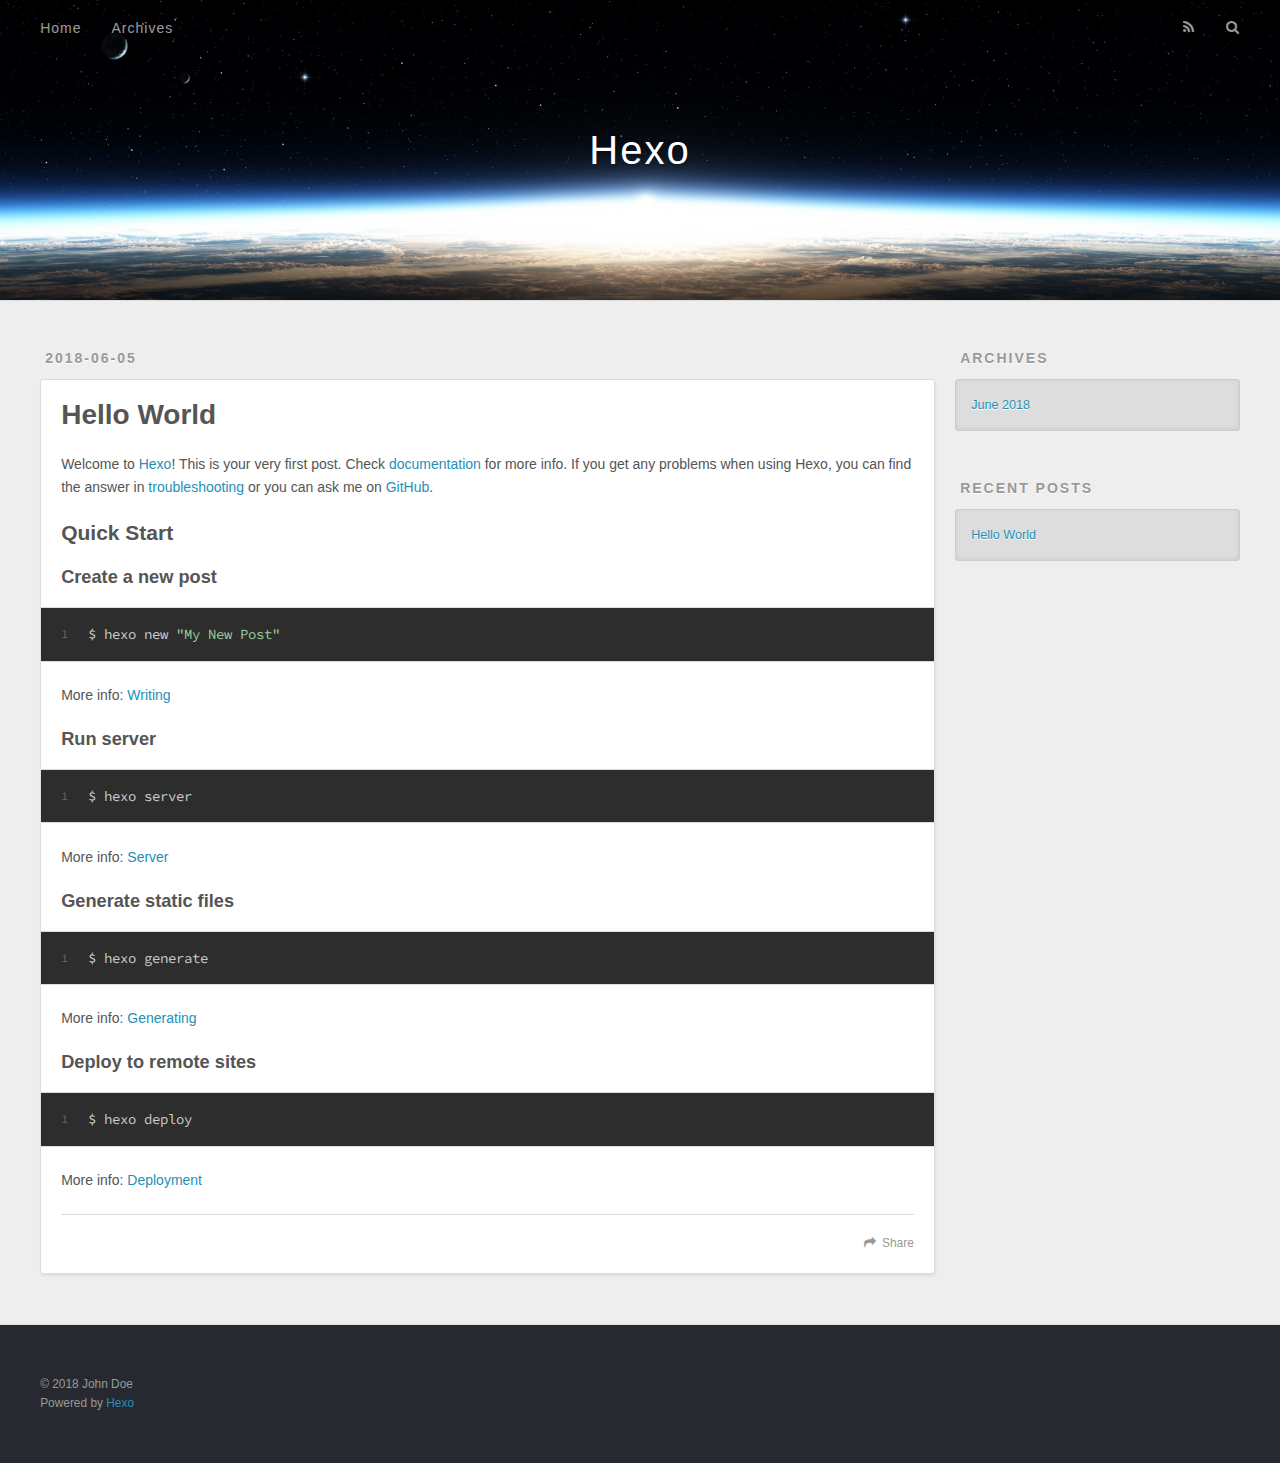
==== index.html @ 614e5815 "Site updated: 2018-06-05 11:36:04" ====
<!DOCTYPE html>
<html>
<head>
  <meta charset="utf-8">
  

  
  <title>Hexo</title>
  <meta name="viewport" content="width=device-width, initial-scale=1, maximum-scale=1">
  <meta property="og:type" content="website">
<meta property="og:title" content="Hexo">
<meta property="og:url" content="http://yoursite.com/index.html">
<meta property="og:site_name" content="Hexo">
<meta property="og:locale" content="default">
<meta name="twitter:card" content="summary">
<meta name="twitter:title" content="Hexo">
  
    <link rel="alternate" href="/atom.xml" title="Hexo" type="application/atom+xml">
  
  
    <link rel="icon" href="/favicon.png">
  
  
    <link href="//fonts.googleapis.com/css?family=Source+Code+Pro" rel="stylesheet" type="text/css">
  
  <link rel="stylesheet" href="/css/style.css">
</head>

<body>
  <div id="container">
    <div id="wrap">
      <header id="header">
  <div id="banner"></div>
  <div id="header-outer" class="outer">
    <div id="header-title" class="inner">
      <h1 id="logo-wrap">
        <a href="/" id="logo">Hexo</a>
      </h1>
      
    </div>
    <div id="header-inner" class="inner">
      <nav id="main-nav">
        <a id="main-nav-toggle" class="nav-icon"></a>
        
          <a class="main-nav-link" href="/">Home</a>
        
          <a class="main-nav-link" href="/archives">Archives</a>
        
      </nav>
      <nav id="sub-nav">
        
          <a id="nav-rss-link" class="nav-icon" href="/atom.xml" title="RSS Feed"></a>
        
        <a id="nav-search-btn" class="nav-icon" title="Search"></a>
      </nav>
      <div id="search-form-wrap">
        <form action="//google.com/search" method="get" accept-charset="UTF-8" class="search-form"><input type="search" name="q" class="search-form-input" placeholder="Search"><button type="submit" class="search-form-submit">&#xF002;</button><input type="hidden" name="sitesearch" value="http://yoursite.com"></form>
      </div>
    </div>
  </div>
</header>
      <div class="outer">
        <section id="main">
  
    <article id="post-hello-world" class="article article-type-post" itemscope itemprop="blogPost">
  <div class="article-meta">
    <a href="/2018/06/05/hello-world/" class="article-date">
  <time datetime="2018-06-05T03:31:00.359Z" itemprop="datePublished">2018-06-05</time>
</a>
    
  </div>
  <div class="article-inner">
    
    
      <header class="article-header">
        
  
    <h1 itemprop="name">
      <a class="article-title" href="/2018/06/05/hello-world/">Hello World</a>
    </h1>
  

      </header>
    
    <div class="article-entry" itemprop="articleBody">
      
        <p>Welcome to <a href="https://hexo.io/" target="_blank" rel="noopener">Hexo</a>! This is your very first post. Check <a href="https://hexo.io/docs/" target="_blank" rel="noopener">documentation</a> for more info. If you get any problems when using Hexo, you can find the answer in <a href="https://hexo.io/docs/troubleshooting.html" target="_blank" rel="noopener">troubleshooting</a> or you can ask me on <a href="https://github.com/hexojs/hexo/issues" target="_blank" rel="noopener">GitHub</a>.</p>
<h2 id="Quick-Start"><a href="#Quick-Start" class="headerlink" title="Quick Start"></a>Quick Start</h2><h3 id="Create-a-new-post"><a href="#Create-a-new-post" class="headerlink" title="Create a new post"></a>Create a new post</h3><figure class="highlight bash"><table><tr><td class="gutter"><pre><span class="line">1</span><br></pre></td><td class="code"><pre><span class="line">$ hexo new <span class="string">"My New Post"</span></span><br></pre></td></tr></table></figure>
<p>More info: <a href="https://hexo.io/docs/writing.html" target="_blank" rel="noopener">Writing</a></p>
<h3 id="Run-server"><a href="#Run-server" class="headerlink" title="Run server"></a>Run server</h3><figure class="highlight bash"><table><tr><td class="gutter"><pre><span class="line">1</span><br></pre></td><td class="code"><pre><span class="line">$ hexo server</span><br></pre></td></tr></table></figure>
<p>More info: <a href="https://hexo.io/docs/server.html" target="_blank" rel="noopener">Server</a></p>
<h3 id="Generate-static-files"><a href="#Generate-static-files" class="headerlink" title="Generate static files"></a>Generate static files</h3><figure class="highlight bash"><table><tr><td class="gutter"><pre><span class="line">1</span><br></pre></td><td class="code"><pre><span class="line">$ hexo generate</span><br></pre></td></tr></table></figure>
<p>More info: <a href="https://hexo.io/docs/generating.html" target="_blank" rel="noopener">Generating</a></p>
<h3 id="Deploy-to-remote-sites"><a href="#Deploy-to-remote-sites" class="headerlink" title="Deploy to remote sites"></a>Deploy to remote sites</h3><figure class="highlight bash"><table><tr><td class="gutter"><pre><span class="line">1</span><br></pre></td><td class="code"><pre><span class="line">$ hexo deploy</span><br></pre></td></tr></table></figure>
<p>More info: <a href="https://hexo.io/docs/deployment.html" target="_blank" rel="noopener">Deployment</a></p>

      
    </div>
    <footer class="article-footer">
      <a data-url="http://yoursite.com/2018/06/05/hello-world/" data-id="cji14pwql0000cxpw0mtymfr1" class="article-share-link">Share</a>
      
      
    </footer>
  </div>
  
</article>


  


</section>
        
          <aside id="sidebar">
  
    

  
    

  
    
  
    
  <div class="widget-wrap">
    <h3 class="widget-title">Archives</h3>
    <div class="widget">
      <ul class="archive-list"><li class="archive-list-item"><a class="archive-list-link" href="/archives/2018/06/">June 2018</a></li></ul>
    </div>
  </div>


  
    
  <div class="widget-wrap">
    <h3 class="widget-title">Recent Posts</h3>
    <div class="widget">
      <ul>
        
          <li>
            <a href="/2018/06/05/hello-world/">Hello World</a>
          </li>
        
      </ul>
    </div>
  </div>

  
</aside>
        
      </div>
      <footer id="footer">
  
  <div class="outer">
    <div id="footer-info" class="inner">
      &copy; 2018 John Doe<br>
      Powered by <a href="http://hexo.io/" target="_blank">Hexo</a>
    </div>
  </div>
</footer>
    </div>
    <nav id="mobile-nav">
  
    <a href="/" class="mobile-nav-link">Home</a>
  
    <a href="/archives" class="mobile-nav-link">Archives</a>
  
</nav>
    

<script src="//ajax.googleapis.com/ajax/libs/jquery/2.0.3/jquery.min.js"></script>


  <link rel="stylesheet" href="/fancybox/jquery.fancybox.css">
  <script src="/fancybox/jquery.fancybox.pack.js"></script>


<script src="/js/script.js"></script>



  </div>
</body>
</html>
---- css/style.css ----
body {
  width: 100%;
}
body:before,
body:after {
  content: "";
  display: table;
}
body:after {
  clear: both;
}
html,
body,
div,
span,
applet,
object,
iframe,
h1,
h2,
h3,
h4,
h5,
h6,
p,
blockquote,
pre,
a,
abbr,
acronym,
address,
big,
cite,
code,
del,
dfn,
em,
img,
ins,
kbd,
q,
s,
samp,
small,
strike,
strong,
sub,
sup,
tt,
var,
dl,
dt,
dd,
ol,
ul,
li,
fieldset,
form,
label,
legend,
table,
caption,
tbody,
tfoot,
thead,
tr,
th,
td {
  margin: 0;
  padding: 0;
  border: 0;
  outline: 0;
  font-weight: inherit;
  font-style: inherit;
  font-family: inherit;
  font-size: 100%;
  vertical-align: baseline;
}
body {
  line-height: 1;
  color: #000;
  background: #fff;
}
ol,
ul {
  list-style: none;
}
table {
  border-collapse: separate;
  border-spacing: 0;
  vertical-align: middle;
}
caption,
th,
td {
  text-align: left;
  font-weight: normal;
  vertical-align: middle;
}
a img {
  border: none;
}
input,
button {
  margin: 0;
  padding: 0;
}
input::-moz-focus-inner,
button::-moz-focus-inner {
  border: 0;
  padding: 0;
}
@font-face {
  font-family: FontAwesome;
  font-style: normal;
  font-weight: normal;
  src: url("fonts/fontawesome-webfont.eot?v=#4.0.3");
  src: url("fonts/fontawesome-webfont.eot?#iefix&v=#4.0.3") format("embedded-opentype"), url("fonts/fontawesome-webfont.woff?v=#4.0.3") format("woff"), url("fonts/fontawesome-webfont.ttf?v=#4.0.3") format("truetype"), url("fonts/fontawesome-webfont.svg#fontawesomeregular?v=#4.0.3") format("svg");
}
html,
body,
#container {
  height: 100%;
}
body {
  background: #eee;
  font: 14px -apple-system, BlinkMacSystemFont, "Segoe UI", "Roboto", "Oxygen", "Ubuntu", "Cantarell", "Fira Sans", "Droid Sans", "Helvetica Neue", sans-serif;
  -webkit-text-size-adjust: 100%;
}
.outer {
  max-width: 1220px;
  margin: 0 auto;
  padding: 0 20px;
}
.outer:before,
.outer:after {
  content: "";
  display: table;
}
.outer:after {
  clear: both;
}
.inner {
  display: inline;
  float: left;
  width: 98.33333333333333%;
  margin: 0 0.833333333333333%;
}
.left,
.alignleft {
  float: left;
}
.right,
.alignright {
  float: right;
}
.clear {
  clear: both;
}
#container {
  position: relative;
}
.mobile-nav-on {
  overflow: hidden;
}
#wrap {
  height: 100%;
  width: 100%;
  position: absolute;
  top: 0;
  left: 0;
  -webkit-transition: 0.2s ease-out;
  -moz-transition: 0.2s ease-out;
  -ms-transition: 0.2s ease-out;
  transition: 0.2s ease-out;
  z-index: 1;
  background: #eee;
}
.mobile-nav-on #wrap {
  left: 280px;
}
@media screen and (min-width: 768px) {
  #main {
    display: inline;
    float: left;
    width: 73.33333333333333%;
    margin: 0 0.833333333333333%;
  }
}
.article-date,
.article-category-link,
.archive-year,
.widget-title {
  text-decoration: none;
  text-transform: uppercase;
  letter-spacing: 2px;
  color: #999;
  margin-bottom: 1em;
  margin-left: 5px;
  line-height: 1em;
  text-shadow: 0 1px #fff;
  font-weight: bold;
}
.article-inner,
.archive-article-inner {
  background: #fff;
  -webkit-box-shadow: 1px 2px 3px #ddd;
  box-shadow: 1px 2px 3px #ddd;
  border: 1px solid #ddd;
  border-radius: 3px;
}
.article-entry h1,
.widget h1 {
  font-size: 2em;
}
.article-entry h2,
.widget h2 {
  font-size: 1.5em;
}
.article-entry h3,
.widget h3 {
  font-size: 1.3em;
}
.article-entry h4,
.widget h4 {
  font-size: 1.2em;
}
.article-entry h5,
.widget h5 {
  font-size: 1em;
}
.article-entry h6,
.widget h6 {
  font-size: 1em;
  color: #999;
}
.article-entry hr,
.widget hr {
  border: 1px dashed #ddd;
}
.article-entry strong,
.widget strong {
  font-weight: bold;
}
.article-entry em,
.widget em,
.article-entry cite,
.widget cite {
  font-style: italic;
}
.article-entry sup,
.widget sup,
.article-entry sub,
.widget sub {
  font-size: 0.75em;
  line-height: 0;
  position: relative;
  vertical-align: baseline;
}
.article-entry sup,
.widget sup {
  top: -0.5em;
}
.article-entry sub,
.widget sub {
  bottom: -0.2em;
}
.article-entry small,
.widget small {
  font-size: 0.85em;
}
.article-entry acronym,
.widget acronym,
.article-entry abbr,
.widget abbr {
  border-bottom: 1px dotted;
}
.article-entry ul,
.widget ul,
.article-entry ol,
.widget ol,
.article-entry dl,
.widget dl {
  margin: 0 20px;
  line-height: 1.6em;
}
.article-entry ul ul,
.widget ul ul,
.article-entry ol ul,
.widget ol ul,
.article-entry ul ol,
.widget ul ol,
.article-entry ol ol,
.widget ol ol {
  margin-top: 0;
  margin-bottom: 0;
}
.article-entry ul,
.widget ul {
  list-style: disc;
}
.article-entry ol,
.widget ol {
  list-style: decimal;
}
.article-entry dt,
.widget dt {
  font-weight: bold;
}
#header {
  height: 300px;
  position: relative;
  border-bottom: 1px solid #ddd;
}
#header:before,
#header:after {
  content: "";
  position: absolute;
  left: 0;
  right: 0;
  height: 40px;
}
#header:before {
  top: 0;
  background: -webkit-linear-gradient(rgba(0,0,0,0.2), transparent);
  background: -moz-linear-gradient(rgba(0,0,0,0.2), transparent);
  background: -ms-linear-gradient(rgba(0,0,0,0.2), transparent);
  background: linear-gradient(rgba(0,0,0,0.2), transparent);
}
#header:after {
  bottom: 0;
  background: -webkit-linear-gradient(transparent, rgba(0,0,0,0.2));
  background: -moz-linear-gradient(transparent, rgba(0,0,0,0.2));
  background: -ms-linear-gradient(transparent, rgba(0,0,0,0.2));
  background: linear-gradient(transparent, rgba(0,0,0,0.2));
}
#header-outer {
  height: 100%;
  position: relative;
}
#header-inner {
  position: relative;
  overflow: hidden;
}
#banner {
  position: absolute;
  top: 0;
  left: 0;
  width: 100%;
  height: 100%;
  background: url("images/banner.jpg") center #000;
  -webkit-background-size: cover;
  -moz-background-size: cover;
  background-size: cover;
  z-index: -1;
}
#header-title {
  text-align: center;
  height: 40px;
  position: absolute;
  top: 50%;
  left: 0;
  margin-top: -20px;
}
#logo,
#subtitle {
  text-decoration: none;
  color: #fff;
  font-weight: 300;
  text-shadow: 0 1px 4px rgba(0,0,0,0.3);
}
#logo {
  font-size: 40px;
  line-height: 40px;
  letter-spacing: 2px;
}
#subtitle {
  font-size: 16px;
  line-height: 16px;
  letter-spacing: 1px;
}
#subtitle-wrap {
  margin-top: 16px;
}
#main-nav {
  float: left;
  margin-left: -15px;
}
.nav-icon,
.main-nav-link {
  float: left;
  color: #fff;
  opacity: 0.6;
  text-decoration: none;
  text-shadow: 0 1px rgba(0,0,0,0.2);
  -webkit-transition: opacity 0.2s;
  -moz-transition: opacity 0.2s;
  -ms-transition: opacity 0.2s;
  transition: opacity 0.2s;
  display: block;
  padding: 20px 15px;
}
.nav-icon:hover,
.main-nav-link:hover {
  opacity: 1;
}
.nav-icon {
  font-family: FontAwesome;
  text-align: center;
  font-size: 14px;
  width: 14px;
  height: 14px;
  padding: 20px 15px;
  position: relative;
  cursor: pointer;
}
.main-nav-link {
  font-weight: 300;
  letter-spacing: 1px;
}
@media screen and (max-width: 479px) {
  .main-nav-link {
    display: none;
  }
}
#main-nav-toggle {
  display: none;
}
#main-nav-toggle:before {
  content: "\f0c9";
}
@media screen and (max-width: 479px) {
  #main-nav-toggle {
    display: block;
  }
}
#sub-nav {
  float: right;
  margin-right: -15px;
}
#nav-rss-link:before {
  content: "\f09e";
}
#nav-search-btn:before {
  content: "\f002";
}
#search-form-wrap {
  position: absolute;
  top: 15px;
  width: 150px;
  height: 30px;
  right: -150px;
  opacity: 0;
  -webkit-transition: 0.2s ease-out;
  -moz-transition: 0.2s ease-out;
  -ms-transition: 0.2s ease-out;
  transition: 0.2s ease-out;
}
#search-form-wrap.on {
  opacity: 1;
  right: 0;
}
@media screen and (max-width: 479px) {
  #search-form-wrap {
    width: 100%;
    right: -100%;
  }
}
.search-form {
  position: absolute;
  top: 0;
  left: 0;
  right: 0;
  background: #fff;
  padding: 5px 15px;
  border-radius: 15px;
  -webkit-box-shadow: 0 0 10px rgba(0,0,0,0.3);
  box-shadow: 0 0 10px rgba(0,0,0,0.3);
}
.search-form-input {
  border: none;
  background: none;
  color: #555;
  width: 100%;
  font: 13px -apple-system, BlinkMacSystemFont, "Segoe UI", "Roboto", "Oxygen", "Ubuntu", "Cantarell", "Fira Sans", "Droid Sans", "Helvetica Neue", sans-serif;
  outline: none;
}
.search-form-input::-webkit-search-results-decoration,
.search-form-input::-webkit-search-cancel-button {
  -webkit-appearance: none;
}
.search-form-submit {
  position: absolute;
  top: 50%;
  right: 10px;
  margin-top: -7px;
  font: 13px FontAwesome;
  border: none;
  background: none;
  color: #bbb;
  cursor: pointer;
}
.search-form-submit:hover,
.search-form-submit:focus {
  color: #777;
}
.article {
  margin: 50px 0;
}
.article-inner {
  overflow: hidden;
}
.article-meta:before,
.article-meta:after {
  content: "";
  display: table;
}
.article-meta:after {
  clear: both;
}
.article-date {
  float: left;
}
.article-category {
  float: left;
  line-height: 1em;
  color: #ccc;
  text-shadow: 0 1px #fff;
  margin-left: 8px;
}
.article-category:before {
  content: "\2022";
}
.article-category-link {
  margin: 0 12px 1em;
}
.article-header {
  padding: 20px 20px 0;
}
.article-title {
  text-decoration: none;
  font-size: 2em;
  font-weight: bold;
  color: #555;
  line-height: 1.1em;
  -webkit-transition: color 0.2s;
  -moz-transition: color 0.2s;
  -ms-transition: color 0.2s;
  transition: color 0.2s;
}
a.article-title:hover {
  color: #258fb8;
}
.article-entry {
  color: #555;
  padding: 0 20px;
}
.article-entry:before,
.article-entry:after {
  content: "";
  display: table;
}
.article-entry:after {
  clear: both;
}
.article-entry p,
.article-entry table {
  line-height: 1.6em;
  margin: 1.6em 0;
}
.article-entry h1,
.article-entry h2,
.article-entry h3,
.article-entry h4,
.article-entry h5,
.article-entry h6 {
  font-weight: bold;
}
.article-entry h1,
.article-entry h2,
.article-entry h3,
.article-entry h4,
.article-entry h5,
.article-entry h6 {
  line-height: 1.1em;
  margin: 1.1em 0;
}
.article-entry a {
  color: #258fb8;
  text-decoration: none;
}
.article-entry a:hover {
  text-decoration: underline;
}
.article-entry ul,
.article-entry ol,
.article-entry dl {
  margin-top: 1.6em;
  margin-bottom: 1.6em;
}
.article-entry img,
.article-entry video {
  max-width: 100%;
  height: auto;
  display: block;
  margin: auto;
}
.article-entry iframe {
  border: none;
}
.article-entry table {
  width: 100%;
  border-collapse: collapse;
  border-spacing: 0;
}
.article-entry th {
  font-weight: bold;
  border-bottom: 3px solid #ddd;
  padding-bottom: 0.5em;
}
.article-entry td {
  border-bottom: 1px solid #ddd;
  padding: 10px 0;
}
.article-entry blockquote {
  font-family: Georgia, "Times New Roman", serif;
  font-size: 1.4em;
  margin: 1.6em 20px;
  text-align: center;
}
.article-entry blockquote footer {
  font-size: 14px;
  margin: 1.6em 0;
  font-family: -apple-system, BlinkMacSystemFont, "Segoe UI", "Roboto", "Oxygen", "Ubuntu", "Cantarell", "Fira Sans", "Droid Sans", "Helvetica Neue", sans-serif;
}
.article-entry blockquote footer cite:before {
  content: "—";
  padding: 0 0.5em;
}
.article-entry .pullquote {
  text-align: left;
  width: 45%;
  margin: 0;
}
.article-entry .pullquote.left {
  margin-left: 0.5em;
  margin-right: 1em;
}
.article-entry .pullquote.right {
  margin-right: 0.5em;
  margin-left: 1em;
}
.article-entry .caption {
  color: #999;
  display: block;
  font-size: 0.9em;
  margin-top: 0.5em;
  position: relative;
  text-align: center;
}
.article-entry .video-container {
  position: relative;
  padding-top: 56.25%;
  height: 0;
  overflow: hidden;
}
.article-entry .video-container iframe,
.article-entry .video-container object,
.article-entry .video-container embed {
  position: absolute;
  top: 0;
  left: 0;
  width: 100%;
  height: 100%;
  margin-top: 0;
}
.article-more-link a {
  display: inline-block;
  line-height: 1em;
  padding: 6px 15px;
  border-radius: 15px;
  background: #eee;
  color: #999;
  text-shadow: 0 1px #fff;
  text-decoration: none;
}
.article-more-link a:hover {
  background: #258fb8;
  color: #fff;
  text-decoration: none;
  text-shadow: 0 1px #1e7293;
}
.article-footer {
  font-size: 0.85em;
  line-height: 1.6em;
  border-top: 1px solid #ddd;
  padding-top: 1.6em;
  margin: 0 20px 20px;
}
.article-footer:before,
.article-footer:after {
  content: "";
  display: table;
}
.article-footer:after {
  clear: both;
}
.article-footer a {
  color: #999;
  text-decoration: none;
}
.article-footer a:hover {
  color: #555;
}
.article-tag-list-item {
  float: left;
  margin-right: 10px;
}
.article-tag-list-link:before {
  content: "#";
}
.article-comment-link {
  float: right;
}
.article-comment-link:before {
  content: "\f075";
  font-family: FontAwesome;
  padding-right: 8px;
}
.article-share-link {
  cursor: pointer;
  float: right;
  margin-left: 20px;
}
.article-share-link:before {
  content: "\f064";
  font-family: FontAwesome;
  padding-right: 6px;
}
#article-nav {
  position: relative;
}
#article-nav:before,
#article-nav:after {
  content: "";
  display: table;
}
#article-nav:after {
  clear: both;
}
@media screen and (min-width: 768px) {
  #article-nav {
    margin: 50px 0;
  }
  #article-nav:before {
    width: 8px;
    height: 8px;
    position: absolute;
    top: 50%;
    left: 50%;
    margin-top: -4px;
    margin-left: -4px;
    content: "";
    border-radius: 50%;
    background: #ddd;
    -webkit-box-shadow: 0 1px 2px #fff;
    box-shadow: 0 1px 2px #fff;
  }
}
.article-nav-link-wrap {
  text-decoration: none;
  text-shadow: 0 1px #fff;
  color: #999;
  -webkit-box-sizing: border-box;
  -moz-box-sizing: border-box;
  box-sizing: border-box;
  margin-top: 50px;
  text-align: center;
  display: block;
}
.article-nav-link-wrap:hover {
  color: #555;
}
@media screen and (min-width: 768px) {
  .article-nav-link-wrap {
    width: 50%;
    margin-top: 0;
  }
}
@media screen and (min-width: 768px) {
  #article-nav-newer {
    float: left;
    text-align: right;
    padding-right: 20px;
  }
}
@media screen and (min-width: 768px) {
  #article-nav-older {
    float: right;
    text-align: left;
    padding-left: 20px;
  }
}
.article-nav-caption {
  text-transform: uppercase;
  letter-spacing: 2px;
  color: #ddd;
  line-height: 1em;
  font-weight: bold;
}
#article-nav-newer .article-nav-caption {
  margin-right: -2px;
}
.article-nav-title {
  font-size: 0.85em;
  line-height: 1.6em;
  margin-top: 0.5em;
}
.article-share-box {
  position: absolute;
  display: none;
  background: #fff;
  -webkit-box-shadow: 1px 2px 10px rgba(0,0,0,0.2);
  box-shadow: 1px 2px 10px rgba(0,0,0,0.2);
  border-radius: 3px;
  margin-left: -145px;
  overflow: hidden;
  z-index: 1;
}
.article-share-box.on {
  display: block;
}
.article-share-input {
  width: 100%;
  background: none;
  -webkit-box-sizing: border-box;
  -moz-box-sizing: border-box;
  box-sizing: border-box;
  font: 14px -apple-system, BlinkMacSystemFont, "Segoe UI", "Roboto", "Oxygen", "Ubuntu", "Cantarell", "Fira Sans", "Droid Sans", "Helvetica Neue", sans-serif;
  padding: 0 15px;
  color: #555;
  outline: none;
  border: 1px solid #ddd;
  border-radius: 3px 3px 0 0;
  height: 36px;
  line-height: 36px;
}
.article-share-links {
  background: #eee;
}
.article-share-links:before,
.article-share-links:after {
  content: "";
  display: table;
}
.article-share-links:after {
  clear: both;
}
.article-share-twitter,
.article-share-facebook,
.article-share-pinterest,
.article-share-google {
  width: 50px;
  height: 36px;
  display: block;
  float: left;
  position: relative;
  color: #999;
  text-shadow: 0 1px #fff;
}
.article-share-twitter:before,
.article-share-facebook:before,
.article-share-pinterest:before,
.article-share-google:before {
  font-size: 20px;
  font-family: FontAwesome;
  width: 20px;
  height: 20px;
  position: absolute;
  top: 50%;
  left: 50%;
  margin-top: -10px;
  margin-left: -10px;
  text-align: center;
}
.article-share-twitter:hover,
.article-share-facebook:hover,
.article-share-pinterest:hover,
.article-share-google:hover {
  color: #fff;
}
.article-share-twitter:before {
  content: "\f099";
}
.article-share-twitter:hover {
  background: #00aced;
  text-shadow: 0 1px #008abe;
}
.article-share-facebook:before {
  content: "\f09a";
}
.article-share-facebook:hover {
  background: #3b5998;
  text-shadow: 0 1px #2f477a;
}
.article-share-pinterest:before {
  content: "\f0d2";
}
.article-share-pinterest:hover {
  background: #cb2027;
  text-shadow: 0 1px #a21a1f;
}
.article-share-google:before {
  content: "\f0d5";
}
.article-share-google:hover {
  background: #dd4b39;
  text-shadow: 0 1px #be3221;
}
.article-gallery {
  background: #000;
  position: relative;
}
.article-gallery-photos {
  position: relative;
  overflow: hidden;
}
.article-gallery-img {
  display: none;
  max-width: 100%;
}
.article-gallery-img:first-child {
  display: block;
}
.article-gallery-img.loaded {
  position: absolute;
  display: block;
}
.article-gallery-img img {
  display: block;
  max-width: 100%;
  margin: 0 auto;
}
#comments {
  background: #fff;
  -webkit-box-shadow: 1px 2px 3px #ddd;
  box-shadow: 1px 2px 3px #ddd;
  padding: 20px;
  border: 1px solid #ddd;
  border-radius: 3px;
  margin: 50px 0;
}
#comments a {
  color: #258fb8;
}
.archives-wrap {
  margin: 50px 0;
}
.archives:before,
.archives:after {
  content: "";
  display: table;
}
.archives:after {
  clear: both;
}
.archive-year-wrap {
  margin-bottom: 1em;
}
.archives {
  -webkit-column-gap: 10px;
  -moz-column-gap: 10px;
  column-gap: 10px;
}
@media screen and (min-width: 480px) and (max-width: 767px) {
  .archives {
    -webkit-column-count: 2;
    -moz-column-count: 2;
    column-count: 2;
  }
}
@media screen and (min-width: 768px) {
  .archives {
    -webkit-column-count: 3;
    -moz-column-count: 3;
    column-count: 3;
  }
}
.archive-article {
  -webkit-column-break-inside: avoid;
  page-break-inside: avoid;
  overflow: hidden;
  break-inside: avoid-column;
}
.archive-article-inner {
  padding: 10px;
  margin-bottom: 15px;
}
.archive-article-title {
  text-decoration: none;
  font-weight: bold;
  color: #555;
  -webkit-transition: color 0.2s;
  -moz-transition: color 0.2s;
  -ms-transition: color 0.2s;
  transition: color 0.2s;
  line-height: 1.6em;
}
.archive-article-title:hover {
  color: #258fb8;
}
.archive-article-footer {
  margin-top: 1em;
}
.archive-article-date {
  color: #999;
  text-decoration: none;
  font-size: 0.85em;
  line-height: 1em;
  margin-bottom: 0.5em;
  display: block;
}
#page-nav {
  margin: 50px auto;
  background: #fff;
  -webkit-box-shadow: 1px 2px 3px #ddd;
  box-shadow: 1px 2px 3px #ddd;
  border: 1px solid #ddd;
  border-radius: 3px;
  text-align: center;
  color: #999;
  overflow: hidden;
}
#page-nav:before,
#page-nav:after {
  content: "";
  display: table;
}
#page-nav:after {
  clear: both;
}
#page-nav a,
#page-nav span {
  padding: 10px 20px;
  line-height: 1;
  height: 2ex;
}
#page-nav a {
  color: #999;
  text-decoration: none;
}
#page-nav a:hover {
  background: #999;
  color: #fff;
}
#page-nav .prev {
  float: left;
}
#page-nav .next {
  float: right;
}
#page-nav .page-number {
  display: inline-block;
}
@media screen and (max-width: 479px) {
  #page-nav .page-number {
    display: none;
  }
}
#page-nav .current {
  color: #555;
  font-weight: bold;
}
#page-nav .space {
  color: #ddd;
}
#footer {
  background: #262a30;
  padding: 50px 0;
  border-top: 1px solid #ddd;
  color: #999;
}
#footer a {
  color: #258fb8;
  text-decoration: none;
}
#footer a:hover {
  text-decoration: underline;
}
#footer-info {
  line-height: 1.6em;
  font-size: 0.85em;
}
.article-entry pre,
.article-entry .highlight {
  background: #2d2d2d;
  margin: 0 -20px;
  padding: 15px 20px;
  border-style: solid;
  border-color: #ddd;
  border-width: 1px 0;
  overflow: auto;
  color: #ccc;
  line-height: 22.400000000000002px;
}
.article-entry .highlight .gutter pre,
.article-entry .gist .gist-file .gist-data .line-numbers {
  color: #666;
  font-size: 0.85em;
}
.article-entry pre,
.article-entry code {
  font-family: "Source Code Pro", Consolas, Monaco, Menlo, Consolas, monospace;
}
.article-entry code {
  background: #eee;
  text-shadow: 0 1px #fff;
  padding: 0 0.3em;
}
.article-entry pre code {
  background: none;
  text-shadow: none;
  padding: 0;
}
.article-entry .highlight pre {
  border: none;
  margin: 0;
  padding: 0;
}
.article-entry .highlight table {
  margin: 0;
  width: auto;
}
.article-entry .highlight td {
  border: none;
  padding: 0;
}
.article-entry .highlight figcaption {
  font-size: 0.85em;
  color: #999;
  line-height: 1em;
  margin-bottom: 1em;
}
.article-entry .highlight figcaption:before,
.article-entry .highlight figcaption:after {
  content: "";
  display: table;
}
.article-entry .highlight figcaption:after {
  clear: both;
}
.article-entry .highlight figcaption a {
  float: right;
}
.article-entry .highlight .gutter pre {
  text-align: right;
  padding-right: 20px;
}
.article-entry .highlight .line {
  height: 22.400000000000002px;
}
.article-entry .highlight .line.marked {
  background: #515151;
}
.article-entry .gist {
  margin: 0 -20px;
  border-style: solid;
  border-color: #ddd;
  border-width: 1px 0;
  background: #2d2d2d;
  padding: 15px 20px 15px 0;
}
.article-entry .gist .gist-file {
  border: none;
  font-family: "Source Code Pro", Consolas, Monaco, Menlo, Consolas, monospace;
  margin: 0;
}
.article-entry .gist .gist-file .gist-data {
  background: none;
  border: none;
}
.article-entry .gist .gist-file .gist-data .line-numbers {
  background: none;
  border: none;
  padding: 0 20px 0 0;
}
.article-entry .gist .gist-file .gist-data .line-data {
  padding: 0 !important;
}
.article-entry .gist .gist-file .highlight {
  margin: 0;
  padding: 0;
  border: none;
}
.article-entry .gist .gist-file .gist-meta {
  background: #2d2d2d;
  color: #999;
  font: 0.85em -apple-system, BlinkMacSystemFont, "Segoe UI", "Roboto", "Oxygen", "Ubuntu", "Cantarell", "Fira Sans", "Droid Sans", "Helvetica Neue", sans-serif;
  text-shadow: 0 0;
  padding: 0;
  margin-top: 1em;
  margin-left: 20px;
}
.article-entry .gist .gist-file .gist-meta a {
  color: #258fb8;
  font-weight: normal;
}
.article-entry .gist .gist-file .gist-meta a:hover {
  text-decoration: underline;
}
pre .comment,
pre .title {
  color: #999;
}
pre .variable,
pre .attribute,
pre .tag,
pre .regexp,
pre .ruby .constant,
pre .xml .tag .title,
pre .xml .pi,
pre .xml .doctype,
pre .html .doctype,
pre .css .id,
pre .css .class,
pre .css .pseudo {
  color: #f2777a;
}
pre .number,
pre .preprocessor,
pre .built_in,
pre .literal,
pre .params,
pre .constant {
  color: #f99157;
}
pre .class,
pre .ruby .class .title,
pre .css .rules .attribute {
  color: #9c9;
}
pre .string,
pre .value,
pre .inheritance,
pre .header,
pre .ruby .symbol,
pre .xml .cdata {
  color: #9c9;
}
pre .css .hexcolor {
  color: #6cc;
}
pre .function,
pre .python .decorator,
pre .python .title,
pre .ruby .function .title,
pre .ruby .title .keyword,
pre .perl .sub,
pre .javascript .title,
pre .coffeescript .title {
  color: #69c;
}
pre .keyword,
pre .javascript .function {
  color: #c9c;
}
@media screen and (max-width: 479px) {
  #mobile-nav {
    position: absolute;
    top: 0;
    left: 0;
    width: 280px;
    height: 100%;
    background: #191919;
    border-right: 1px solid #fff;
  }
}
@media screen and (max-width: 479px) {
  .mobile-nav-link {
    display: block;
    color: #999;
    text-decoration: none;
    padding: 15px 20px;
    font-weight: bold;
  }
  .mobile-nav-link:hover {
    color: #fff;
  }
}
@media screen and (min-width: 768px) {
  #sidebar {
    display: inline;
    float: left;
    width: 23.333333333333332%;
    margin: 0 0.833333333333333%;
  }
}
.widget-wrap {
  margin: 50px 0;
}
.widget {
  color: #777;
  text-shadow: 0 1px #fff;
  background: #ddd;
  -webkit-box-shadow: 0 -1px 4px #ccc inset;
  box-shadow: 0 -1px 4px #ccc inset;
  border: 1px solid #ccc;
  padding: 15px;
  border-radius: 3px;
}
.widget a {
  color: #258fb8;
  text-decoration: none;
}
.widget a:hover {
  text-decoration: underline;
}
.widget ul ul,
.widget ol ul,
.widget dl ul,
.widget ul ol,
.widget ol ol,
.widget dl ol,
.widget ul dl,
.widget ol dl,
.widget dl dl {
  margin-left: 15px;
  list-style: disc;
}
.widget {
  line-height: 1.6em;
  word-wrap: break-word;
  font-size: 0.9em;
}
.widget ul,
.widget ol {
  list-style: none;
  margin: 0;
}
.widget ul ul,
.widget ol ul,
.widget ul ol,
.widget ol ol {
  margin: 0 20px;
}
.widget ul ul,
.widget ol ul {
  list-style: disc;
}
.widget ul ol,
.widget ol ol {
  list-style: decimal;
}
.category-list-count,
.tag-list-count,
.archive-list-count {
  padding-left: 5px;
  color: #999;
  font-size: 0.85em;
}
.category-list-count:before,
.tag-list-count:before,
.archive-list-count:before {
  content: "(";
}
.category-list-count:after,
.tag-list-count:after,
.archive-list-count:after {
  content: ")";
}
.tagcloud a {
  margin-right: 5px;
  display: inline-block;
}
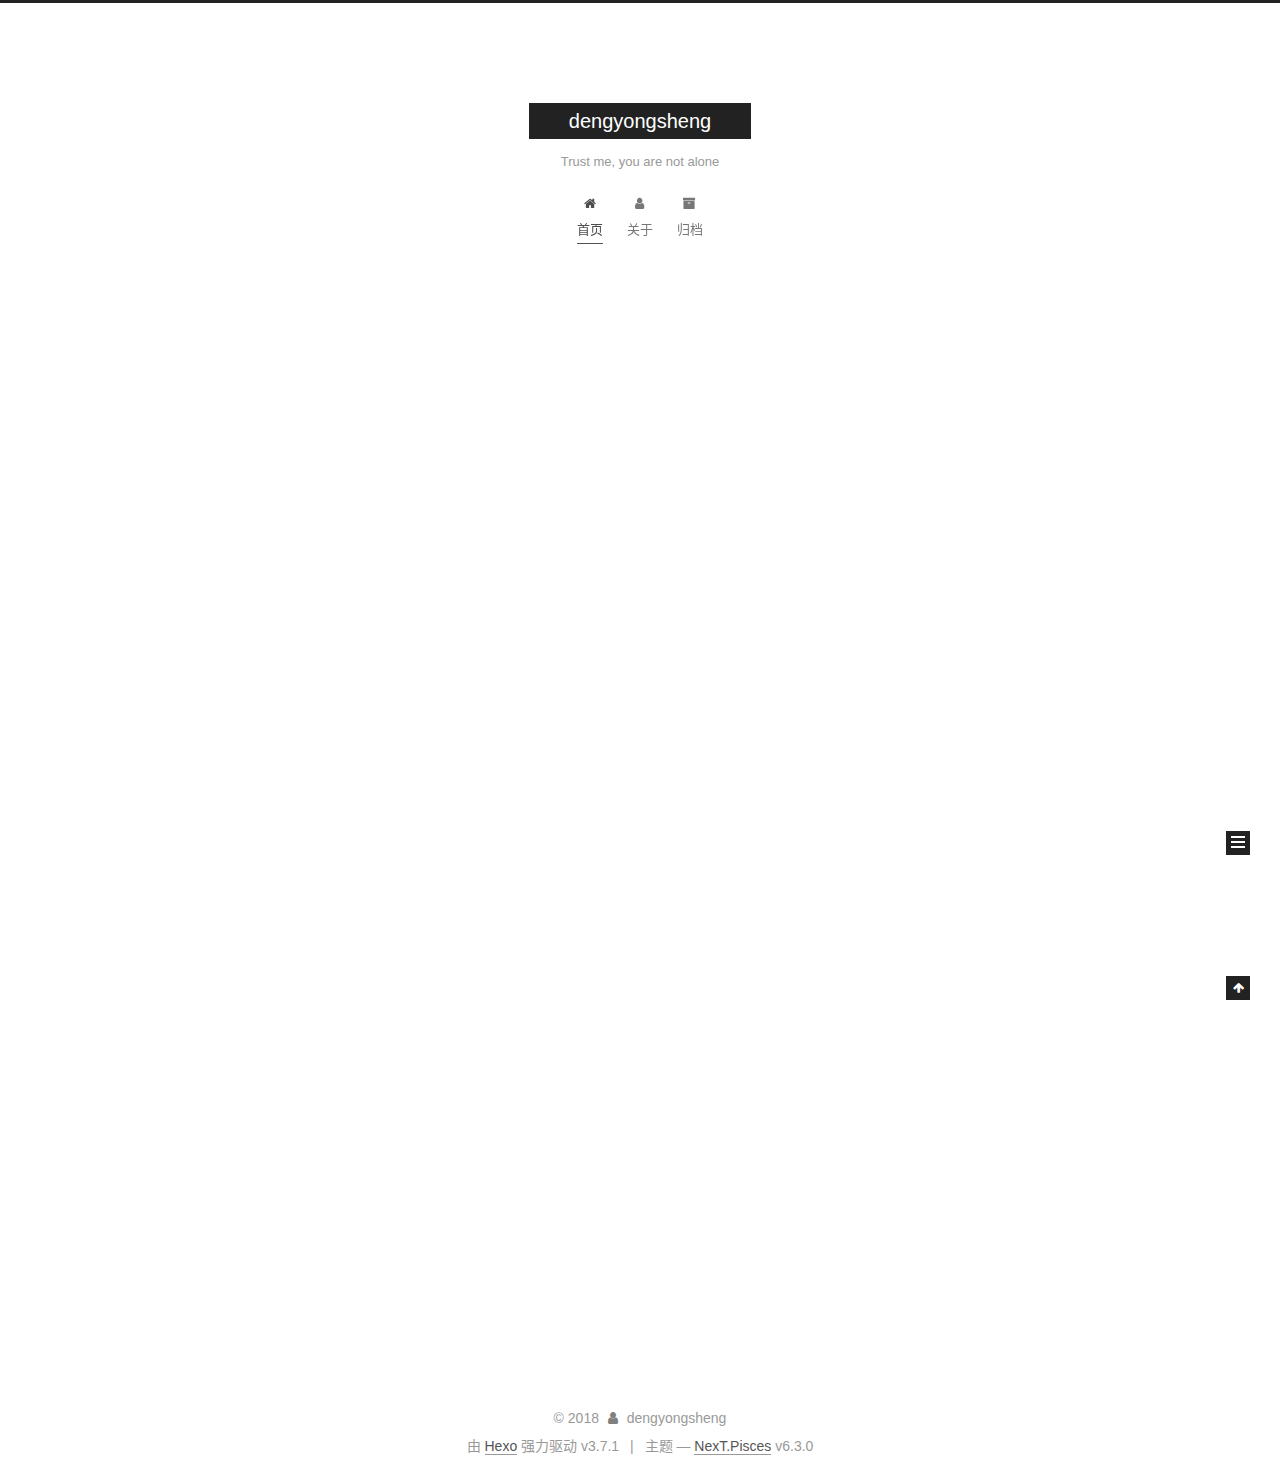
==== commit 1c3dbb17: "Site updated: 2018-06-21 17:02:32" ====
--- a/index.html
+++ b/index.html
@@ -1,90 +1,388 @@
 <!DOCTYPE html>
-<html>
+
+
+
+
+
+
+
+
+
+
+
+
+  
+
+
+<html class="theme-next pisces use-motion" lang="zh-CN">
 <head>
-  <meta charset="utf-8">
-  
-
-  
-  <title>Hexo</title>
-  <meta name="viewport" content="width=device-width, initial-scale=1, maximum-scale=1">
+  <meta charset="UTF-8"/>
+<meta http-equiv="X-UA-Compatible" content="IE=edge" />
+<meta name="viewport" content="width=device-width, initial-scale=1, maximum-scale=2"/>
+<meta name="theme-color" content="#222">
+
+
+
+
+
+
+
+
+
+
+
+
+<meta http-equiv="Cache-Control" content="no-transform" />
+<meta http-equiv="Cache-Control" content="no-siteapp" />
+
+
+
+
+
+
+
+
+
+
+
+
+
+
+
+
+
+
+
+
+
+
+<link href="/lib/font-awesome/css/font-awesome.min.css?v=4.6.2" rel="stylesheet" type="text/css" />
+
+<link href="/css/main.css?v=6.3.0" rel="stylesheet" type="text/css" />
+
+
+  <link rel="apple-touch-icon" sizes="180x180" href="/images/apple-touch-icon-next.png?v=6.3.0">
+
+
+  <link rel="icon" type="image/png" sizes="32x32" href="/images/favicon-32x32-next.png?v=6.3.0">
+
+
+  <link rel="icon" type="image/png" sizes="16x16" href="/images/favicon-16x16-next.png?v=6.3.0">
+
+
+  <link rel="mask-icon" href="/images/logo.svg?v=6.3.0" color="#222">
+
+
+
+
+
+
+
+
+
+<script type="text/javascript" id="hexo.configurations">
+  var NexT = window.NexT || {};
+  var CONFIG = {
+    root: '/',
+    scheme: 'Pisces',
+    version: '6.3.0',
+    sidebar: {"position":"right","display":"post","offset":12,"b2t":false,"scrollpercent":false,"onmobile":false},
+    fancybox: false,
+    fastclick: false,
+    lazyload: false,
+    tabs: true,
+    motion: {"enable":true,"async":false,"transition":{"post_block":"fadeIn","post_header":"slideDownIn","post_body":"slideDownIn","coll_header":"slideLeftIn","sidebar":"slideUpIn"}},
+    algolia: {
+      applicationID: '',
+      apiKey: '',
+      indexName: '',
+      hits: {"per_page":10},
+      labels: {"input_placeholder":"Search for Posts","hits_empty":"We didn't find any results for the search: ${query}","hits_stats":"${hits} results found in ${time} ms"}
+    }
+  };
+</script>
+
+
+  
+
+
+
+
   <meta property="og:type" content="website">
-<meta property="og:title" content="Hexo">
+<meta property="og:title" content="dengyongsheng">
 <meta property="og:url" content="http://yoursite.com/index.html">
-<meta property="og:site_name" content="Hexo">
-<meta property="og:locale" content="default">
+<meta property="og:site_name" content="dengyongsheng">
+<meta property="og:locale" content="zh-CN">
 <meta name="twitter:card" content="summary">
-<meta name="twitter:title" content="Hexo">
-  
-    <link rel="alternate" href="/atom.xml" title="Hexo" type="application/atom+xml">
-  
-  
-    <link rel="icon" href="/favicon.png">
-  
-  
-    <link href="//fonts.googleapis.com/css?family=Source+Code+Pro" rel="stylesheet" type="text/css">
-  
-  <link rel="stylesheet" href="/css/style.css">
+<meta name="twitter:title" content="dengyongsheng">
+
+
+
+
+
+
+  <link rel="canonical" href="http://yoursite.com/"/>
+
+
+
+<script type="text/javascript" id="page.configurations">
+  CONFIG.page = {
+    sidebar: "",
+  };
+</script>
+
+  <title>dengyongsheng</title>
+  
+
+
+
+
+
+
+
+
+
+  <noscript>
+  <style type="text/css">
+    .use-motion .motion-element,
+    .use-motion .brand,
+    .use-motion .menu-item,
+    .sidebar-inner,
+    .use-motion .post-block,
+    .use-motion .pagination,
+    .use-motion .comments,
+    .use-motion .post-header,
+    .use-motion .post-body,
+    .use-motion .collection-title { opacity: initial; }
+
+    .use-motion .logo,
+    .use-motion .site-title,
+    .use-motion .site-subtitle {
+      opacity: initial;
+      top: initial;
+    }
+
+    .use-motion {
+      .logo-line-before i { left: initial; }
+      .logo-line-after i { right: initial; }
+    }
+  </style>
+</noscript>
+
 </head>
 
-<body>
-  <div id="container">
-    <div id="wrap">
-      <header id="header">
-  <div id="banner"></div>
-  <div id="header-outer" class="outer">
-    <div id="header-title" class="inner">
-      <h1 id="logo-wrap">
-        <a href="/" id="logo">Hexo</a>
-      </h1>
-      
+<body itemscope itemtype="http://schema.org/WebPage" lang="zh-CN">
+
+  
+  
+    
+  
+
+  <div class="container sidebar-position-right 
+  page-home">
+    <div class="headband"></div>
+
+    <header id="header" class="header" itemscope itemtype="http://schema.org/WPHeader">
+      <div class="header-inner"><div class="site-brand-wrapper">
+  <div class="site-meta ">
+    
+
+    <div class="custom-logo-site-title">
+      <a href="/" class="brand" rel="start">
+        <span class="logo-line-before"><i></i></span>
+        <span class="site-title">dengyongsheng</span>
+        <span class="logo-line-after"><i></i></span>
+      </a>
     </div>
-    <div id="header-inner" class="inner">
-      <nav id="main-nav">
-        <a id="main-nav-toggle" class="nav-icon"></a>
-        
-          <a class="main-nav-link" href="/">Home</a>
-        
-          <a class="main-nav-link" href="/archives">Archives</a>
-        
-      </nav>
-      <nav id="sub-nav">
-        
-          <a id="nav-rss-link" class="nav-icon" href="/atom.xml" title="RSS Feed"></a>
-        
-        <a id="nav-search-btn" class="nav-icon" title="Search"></a>
-      </nav>
-      <div id="search-form-wrap">
-        <form action="//google.com/search" method="get" accept-charset="UTF-8" class="search-form"><input type="search" name="q" class="search-form-input" placeholder="Search"><button type="submit" class="search-form-submit">&#xF002;</button><input type="hidden" name="sitesearch" value="http://yoursite.com"></form>
-      </div>
-    </div>
+    
+      
+        <p class="site-subtitle">Trust me, you are not alone</p>
+      
+    
   </div>
-</header>
-      <div class="outer">
-        <section id="main">
-  
-    <article id="post-hello-world" class="article article-type-post" itemscope itemprop="blogPost">
-  <div class="article-meta">
-    <a href="/2018/06/05/hello-world/" class="article-date">
-  <time datetime="2018-06-05T03:31:00.359Z" itemprop="datePublished">2018-06-05</time>
-</a>
-    
+
+  <div class="site-nav-toggle">
+    <button aria-label="切换导航栏">
+      <span class="btn-bar"></span>
+      <span class="btn-bar"></span>
+      <span class="btn-bar"></span>
+    </button>
   </div>
-  <div class="article-inner">
-    
-    
-      <header class="article-header">
-        
-  
-    <h1 itemprop="name">
-      <a class="article-title" href="/2018/06/05/hello-world/">Hello World</a>
-    </h1>
-  
-
+</div>
+
+
+
+<nav class="site-nav">
+  
+    <ul id="menu" class="menu">
+      
+        
+        
+        
+          
+          <li class="menu-item menu-item-home menu-item-active">
+    <a href="/" rel="section">
+      <i class="menu-item-icon fa fa-fw fa-home"></i> <br />首页</a>
+  </li>
+        
+        
+        
+          
+          <li class="menu-item menu-item-about">
+    <a href="/about/" rel="section">
+      <i class="menu-item-icon fa fa-fw fa-user"></i> <br />关于</a>
+  </li>
+        
+        
+        
+          
+          <li class="menu-item menu-item-archives">
+    <a href="/archives/" rel="section">
+      <i class="menu-item-icon fa fa-fw fa-archive"></i> <br />归档</a>
+  </li>
+
+      
+      
+    </ul>
+  
+
+  
+
+  
+</nav>
+
+
+
+  
+
+
+
+</div>
+    </header>
+
+    
+
+
+    <main id="main" class="main">
+      <div class="main-inner">
+        <div class="content-wrap">
+          
+            
+
+          
+          <div id="content" class="content">
+            
+  <section id="posts" class="posts-expand">
+    
+      
+
+  
+
+  
+  
+  
+
+  
+
+  <article class="post post-type-normal" itemscope itemtype="http://schema.org/Article">
+  
+  
+  
+  <div class="post-block">
+    <link itemprop="mainEntityOfPage" href="http://yoursite.com/2018/06/05/hello-world/">
+
+    <span hidden itemprop="author" itemscope itemtype="http://schema.org/Person">
+      <meta itemprop="name" content="dengyongsheng">
+      <meta itemprop="description" content="">
+      <meta itemprop="image" content="/images/avatar.gif">
+    </span>
+
+    <span hidden itemprop="publisher" itemscope itemtype="http://schema.org/Organization">
+      <meta itemprop="name" content="dengyongsheng">
+    </span>
+
+    
+      <header class="post-header">
+
+        
+        
+          <h1 class="post-title" itemprop="name headline">
+                
+                <a class="post-title-link" href="/2018/06/05/hello-world/" itemprop="url">
+                  Hello World
+                </a>
+              
+            
+          </h1>
+        
+
+        <div class="post-meta">
+          <span class="post-time">
+
+            
+            
+            
+
+            
+              <span class="post-meta-item-icon">
+                <i class="fa fa-calendar-o"></i>
+              </span>
+              
+                <span class="post-meta-item-text">发表于</span>
+              
+
+              
+                
+              
+
+              <time title="创建时间：2018-06-05 11:31:00" itemprop="dateCreated datePublished" datetime="2018-06-05T11:31:00+08:00">2018-06-05</time>
+            
+
+            
+          </span>
+
+          
+
+          
+            
+          
+
+          
+          
+             <span id="/2018/06/05/hello-world/" class="leancloud_visitors" data-flag-title="Hello World">
+               <span class="post-meta-divider">|</span>
+               <span class="post-meta-item-icon">
+                 <i class="fa fa-eye"></i>
+               </span>
+               
+                 <span class="post-meta-item-text">阅读次数：</span>
+               
+                 <span class="leancloud-visitors-count"></span>
+             </span>
+          
+
+          
+
+          
+
+          
+
+        </div>
       </header>
     
-    <div class="article-entry" itemprop="articleBody">
-      
-        <p>Welcome to <a href="https://hexo.io/" target="_blank" rel="noopener">Hexo</a>! This is your very first post. Check <a href="https://hexo.io/docs/" target="_blank" rel="noopener">documentation</a> for more info. If you get any problems when using Hexo, you can find the answer in <a href="https://hexo.io/docs/troubleshooting.html" target="_blank" rel="noopener">troubleshooting</a> or you can ask me on <a href="https://github.com/hexojs/hexo/issues" target="_blank" rel="noopener">GitHub</a>.</p>
+
+    
+    
+    
+    <div class="post-body" itemprop="articleBody">
+
+      
+      
+
+      
+        
+          
+            <p>Welcome to <a href="https://hexo.io/" target="_blank" rel="noopener">Hexo</a>! This is your very first post. Check <a href="https://hexo.io/docs/" target="_blank" rel="noopener">documentation</a> for more info. If you get any problems when using Hexo, you can find the answer in <a href="https://hexo.io/docs/troubleshooting.html" target="_blank" rel="noopener">troubleshooting</a> or you can ask me on <a href="https://github.com/hexojs/hexo/issues" target="_blank" rel="noopener">GitHub</a>.</p>
 <h2 id="Quick-Start"><a href="#Quick-Start" class="headerlink" title="Quick Start"></a>Quick Start</h2><h3 id="Create-a-new-post"><a href="#Create-a-new-post" class="headerlink" title="Create a new post"></a>Create a new post</h3><figure class="highlight bash"><table><tr><td class="gutter"><pre><span class="line">1</span><br></pre></td><td class="code"><pre><span class="line">$ hexo new <span class="string">"My New Post"</span></span><br></pre></td></tr></table></figure>
 <p>More info: <a href="https://hexo.io/docs/writing.html" target="_blank" rel="noopener">Writing</a></p>
 <h3 id="Run-server"><a href="#Run-server" class="headerlink" title="Run server"></a>Run server</h3><figure class="highlight bash"><table><tr><td class="gutter"><pre><span class="line">1</span><br></pre></td><td class="code"><pre><span class="line">$ hexo server</span><br></pre></td></tr></table></figure>
@@ -94,91 +392,407 @@
 <h3 id="Deploy-to-remote-sites"><a href="#Deploy-to-remote-sites" class="headerlink" title="Deploy to remote sites"></a>Deploy to remote sites</h3><figure class="highlight bash"><table><tr><td class="gutter"><pre><span class="line">1</span><br></pre></td><td class="code"><pre><span class="line">$ hexo deploy</span><br></pre></td></tr></table></figure>
 <p>More info: <a href="https://hexo.io/docs/deployment.html" target="_blank" rel="noopener">Deployment</a></p>
 
+          
+        
       
     </div>
-    <footer class="article-footer">
-      <a data-url="http://yoursite.com/2018/06/05/hello-world/" data-id="cji14pwql0000cxpw0mtymfr1" class="article-share-link">Share</a>
-      
+
+    
+
+    
+    
+    
+
+    
+
+    
+
+    
+
+    <footer class="post-footer">
+      
+
+      
+
+      
+
+      
+      
+        <div class="post-eof"></div>
       
     </footer>
   </div>
   
-</article>
-
-
-  
-
-
-</section>
-        
-          <aside id="sidebar">
-  
-    
-
-  
-    
-
-  
-    
-  
-    
-  <div class="widget-wrap">
-    <h3 class="widget-title">Archives</h3>
-    <div class="widget">
-      <ul class="archive-list"><li class="archive-list-item"><a class="archive-list-link" href="/archives/2018/06/">June 2018</a></li></ul>
+  
+  
+  </article>
+
+
+    
+  </section>
+
+  
+
+
+          </div>
+          
+
+        </div>
+        
+          
+  
+  <div class="sidebar-toggle">
+    <div class="sidebar-toggle-line-wrap">
+      <span class="sidebar-toggle-line sidebar-toggle-line-first"></span>
+      <span class="sidebar-toggle-line sidebar-toggle-line-middle"></span>
+      <span class="sidebar-toggle-line sidebar-toggle-line-last"></span>
     </div>
   </div>
 
-
-  
-    
-  <div class="widget-wrap">
-    <h3 class="widget-title">Recent Posts</h3>
-    <div class="widget">
-      <ul>
-        
-          <li>
-            <a href="/2018/06/05/hello-world/">Hello World</a>
-          </li>
-        
-      </ul>
+  <aside id="sidebar" class="sidebar">
+    
+    <div class="sidebar-inner">
+
+      
+
+      
+
+      <section class="site-overview-wrap sidebar-panel sidebar-panel-active">
+        <div class="site-overview">
+          <div class="site-author motion-element" itemprop="author" itemscope itemtype="http://schema.org/Person">
+            
+              <p class="site-author-name" itemprop="name">dengyongsheng</p>
+              <p class="site-description motion-element" itemprop="description"></p>
+          </div>
+
+          
+            <nav class="site-state motion-element">
+              
+                <div class="site-state-item site-state-posts">
+                
+                  <a href="/archives/">
+                
+                    <span class="site-state-item-count">1</span>
+                    <span class="site-state-item-name">日志</span>
+                  </a>
+                </div>
+              
+
+              
+
+              
+            </nav>
+          
+
+          
+
+          
+
+          
+          
+
+          
+          
+
+          
+            
+          
+          
+
+        </div>
+      </section>
+
+      
+
+      
+
     </div>
+  </aside>
+
+
+        
+      </div>
+    </main>
+
+    <footer id="footer" class="footer">
+      <div class="footer-inner">
+        <div class="copyright">&copy; <span itemprop="copyrightYear">2018</span>
+  <span class="with-love" id="animate">
+    <i class="fa fa-user"></i>
+  </span>
+  <span class="author" itemprop="copyrightHolder">dengyongsheng</span>
+
+  
+
+  
+</div>
+
+
+
+
+  <div class="powered-by">由 <a class="theme-link" target="_blank" href="https://hexo.io">Hexo</a> 强力驱动 v3.7.1</div>
+
+
+
+  <span class="post-meta-divider">|</span>
+
+
+
+  <div class="theme-info">主题 &mdash; <a class="theme-link" target="_blank" href="https://theme-next.org">NexT.Pisces</a> v6.3.0</div>
+
+
+
+
+        
+
+
+
+
+
+
+
+
+        
+      </div>
+    </footer>
+
+    
+      <div class="back-to-top">
+        <i class="fa fa-arrow-up"></i>
+        
+      </div>
+    
+
+    
+
   </div>
 
   
-</aside>
-        
-      </div>
-      <footer id="footer">
-  
-  <div class="outer">
-    <div id="footer-info" class="inner">
-      &copy; 2018 John Doe<br>
-      Powered by <a href="http://hexo.io/" target="_blank">Hexo</a>
-    </div>
-  </div>
-</footer>
-    </div>
-    <nav id="mobile-nav">
-  
-    <a href="/" class="mobile-nav-link">Home</a>
-  
-    <a href="/archives" class="mobile-nav-link">Archives</a>
-  
-</nav>
-    
-
-<script src="//ajax.googleapis.com/ajax/libs/jquery/2.0.3/jquery.min.js"></script>
-
-
-  <link rel="stylesheet" href="/fancybox/jquery.fancybox.css">
-  <script src="/fancybox/jquery.fancybox.pack.js"></script>
-
-
-<script src="/js/script.js"></script>
-
-
-
-  </div>
+
+<script type="text/javascript">
+  if (Object.prototype.toString.call(window.Promise) !== '[object Function]') {
+    window.Promise = null;
+  }
+</script>
+
+
+
+
+
+
+
+
+
+
+
+
+
+
+
+
+
+
+
+
+
+
+
+
+
+
+  
+  
+    <script type="text/javascript" src="/lib/jquery/index.js?v=2.1.3"></script>
+  
+
+  
+  
+    <script type="text/javascript" src="/lib/velocity/velocity.min.js?v=1.2.1"></script>
+  
+
+  
+  
+    <script type="text/javascript" src="/lib/velocity/velocity.ui.min.js?v=1.2.1"></script>
+  
+
+
+  
+
+
+  <script type="text/javascript" src="/js/src/utils.js?v=6.3.0"></script>
+
+  <script type="text/javascript" src="/js/src/motion.js?v=6.3.0"></script>
+
+
+
+  
+  
+
+
+  <script type="text/javascript" src="/js/src/affix.js?v=6.3.0"></script>
+
+  <script type="text/javascript" src="/js/src/schemes/pisces.js?v=6.3.0"></script>
+
+
+
+  
+
+  
+
+
+  <script type="text/javascript" src="/js/src/bootstrap.js?v=6.3.0"></script>
+
+
+
+  
+
+
+
+	
+
+
+
+
+
+  
+
+
+
+
+
+  
+
+
+
+
+
+
+
+
+
+
+  
+
+
+
+
+
+  
+
+  
+  <script src="https://cdn1.lncld.net/static/js/av-core-mini-0.6.4.js"></script>
+  <script>AV.initialize("ov9pE5Q0D5BDdosDE5uNSRWO-9Nh9j0Va", "x4y70vIsHQeea2zNQAjCdTG1");</script>
+  <script>
+    function showTime(Counter) {
+      var query = new AV.Query(Counter);
+      var entries = [];
+      var $visitors = $(".leancloud_visitors");
+
+      $visitors.each(function () {
+        entries.push( $(this).attr("id").trim() );
+      });
+
+      query.containedIn('url', entries);
+      query.find()
+        .done(function (results) {
+          var COUNT_CONTAINER_REF = '.leancloud-visitors-count';
+
+          if (results.length === 0) {
+            $visitors.find(COUNT_CONTAINER_REF).text(0);
+            return;
+          }
+
+          for (var i = 0; i < results.length; i++) {
+            var item = results[i];
+            var url = item.get('url');
+            var time = item.get('time');
+            var element = document.getElementById(url);
+
+            $(element).find(COUNT_CONTAINER_REF).text(time);
+          }
+          for(var i = 0; i < entries.length; i++) {
+            var url = entries[i];
+            var element = document.getElementById(url);
+            var countSpan = $(element).find(COUNT_CONTAINER_REF);
+            if( countSpan.text() == '') {
+              countSpan.text(0);
+            }
+          }
+        })
+        .fail(function (object, error) {
+          console.log("Error: " + error.code + " " + error.message);
+        });
+    }
+
+    function addCount(Counter) {
+      var $visitors = $(".leancloud_visitors");
+      var url = $visitors.attr('id').trim();
+      var title = $visitors.attr('data-flag-title').trim();
+      var query = new AV.Query(Counter);
+
+      query.equalTo("url", url);
+      query.find({
+        success: function(results) {
+          if (results.length > 0) {
+            var counter = results[0];
+            counter.fetchWhenSave(true);
+            counter.increment("time");
+            
+            counter.save(null, {
+              success: function(counter) {
+                
+                  var $element = $(document.getElementById(url));
+                  $element.find('.leancloud-visitors-count').text(counter.get('time'));
+                
+              },
+              error: function(counter, error) {
+                console.log('Failed to save Visitor num, with error message: ' + error.message);
+              }
+            });
+          } else {
+            
+              var $element = $(document.getElementById(url));
+              $element.find('.leancloud-visitors-count').text('Counter not initialized! See more at console err msg.');
+              console.error('ATTENTION! LeanCloud counter has security bug, see here how to solve it: https://github.com/theme-next/hexo-leancloud-counter-security. \n But you also can use LeanCloud without security, by set \'security\' option to \'false\'.');
+            
+          }
+        },
+        error: function(error) {
+          console.log('Error:' + error.code + " " + error.message);
+        }
+      });
+    }
+
+    $(function() {
+      var Counter = AV.Object.extend("Counter");
+      if ($('.leancloud_visitors').length == 1) {
+        addCount(Counter);
+      } else if ($('.post-title-link').length > 1) {
+        showTime(Counter);
+      }
+    });
+  </script>
+
+
+
+  
+
+  
+
+  
+
+  
+  
+
+  
+
+  
+
+  
+
+  
+
+  
+
 </body>
-</html>+</html>
--- a/css/main.css
+++ b/css/main.css
@@ -0,0 +1,2596 @@
+/* normalize.css v3.0.2 | MIT License | git.io/normalize */
+html {
+  font-family: sans-serif; /* 1 */
+  -ms-text-size-adjust: 100%; /* 2 */
+  -webkit-text-size-adjust: 100%; /* 2 */
+}
+body {
+  margin: 0;
+}
+article,
+aside,
+details,
+figcaption,
+figure,
+footer,
+header,
+hgroup,
+main,
+menu,
+nav,
+section,
+summary {
+  display: block;
+}
+audio,
+canvas,
+progress,
+video {
+  display: inline-block; /* 1 */
+  vertical-align: baseline; /* 2 */
+}
+audio:not([controls]) {
+  display: none;
+  height: 0;
+}
+[hidden],
+template {
+  display: none;
+}
+a {
+  background-color: transparent;
+}
+a:active,
+a:hover {
+  outline: 0;
+}
+abbr[title] {
+  border-bottom: 1px dotted;
+}
+b,
+strong {
+  font-weight: bold;
+}
+dfn {
+  font-style: italic;
+}
+h1 {
+  font-size: 2em;
+  margin: 0.67em 0;
+}
+mark {
+  background: #ff0;
+  color: #000;
+}
+small {
+  font-size: 80%;
+}
+sub,
+sup {
+  font-size: 75%;
+  line-height: 0;
+  position: relative;
+  vertical-align: baseline;
+}
+sup {
+  top: -0.5em;
+}
+sub {
+  bottom: -0.25em;
+}
+img {
+  border: 0;
+}
+svg:not(:root) {
+  overflow: hidden;
+}
+figure {
+  margin: 1em 40px;
+}
+hr {
+  -moz-box-sizing: content-box;
+  box-sizing: content-box;
+  height: 0;
+}
+pre {
+  overflow: auto;
+}
+code,
+kbd,
+pre,
+samp {
+  font-family: monospace, monospace;
+  font-size: 1em;
+}
+button,
+input,
+optgroup,
+select,
+textarea {
+  color: inherit; /* 1 */
+  font: inherit; /* 2 */
+  margin: 0; /* 3 */
+}
+button {
+  overflow: visible;
+}
+button,
+select {
+  text-transform: none;
+}
+button,
+html input[type="button"],
+input[type="reset"],
+input[type="submit"] {
+  -webkit-appearance: button; /* 2 */
+  cursor: pointer; /* 3 */
+}
+button[disabled],
+html input[disabled] {
+  cursor: default;
+}
+button::-moz-focus-inner,
+input::-moz-focus-inner {
+  border: 0;
+  padding: 0;
+}
+input {
+  line-height: normal;
+}
+input[type="checkbox"],
+input[type="radio"] {
+  box-sizing: border-box; /* 1 */
+  padding: 0; /* 2 */
+}
+input[type="number"]::-webkit-inner-spin-button,
+input[type="number"]::-webkit-outer-spin-button {
+  height: auto;
+}
+input[type="search"] {
+  -webkit-appearance: textfield; /* 1 */
+  -moz-box-sizing: content-box;
+  -webkit-box-sizing: content-box; /* 2 */
+  box-sizing: content-box;
+}
+input[type="search"]::-webkit-search-cancel-button,
+input[type="search"]::-webkit-search-decoration {
+  -webkit-appearance: none;
+}
+fieldset {
+  border: 1px solid #c0c0c0;
+  margin: 0 2px;
+  padding: 0.35em 0.625em 0.75em;
+}
+legend {
+  border: 0; /* 1 */
+  padding: 0; /* 2 */
+}
+textarea {
+  overflow: auto;
+}
+optgroup {
+  font-weight: bold;
+}
+table {
+  border-collapse: collapse;
+  border-spacing: 0;
+}
+td,
+th {
+  padding: 0;
+}
+::selection {
+  background: #262a30;
+  color: #fff;
+}
+body {
+  position: relative;
+  font-family: 'Lato', "PingFang SC", "Microsoft YaHei", sans-serif;
+  font-size: 14px;
+  line-height: 2;
+  color: #555;
+  background: #fff;
+}
+@media (max-width: 767px) {
+  body {
+    padding-right: 0 !important;
+  }
+}
+@media (min-width: 768px) and (max-width: 991px) {
+  body {
+    padding-right: 0 !important;
+  }
+}
+@media (min-width: 1600px) {
+  body {
+    font-size: 16px;
+  }
+}
+h1,
+h2,
+h3,
+h4,
+h5,
+h6 {
+  margin: 0;
+  padding: 0;
+  font-weight: bold;
+  line-height: 1.5;
+  font-family: 'Lato', "PingFang SC", "Microsoft YaHei", sans-serif;
+}
+h1,
+h2,
+h3,
+h4,
+h5,
+h6 {
+  margin: 20px 0 15px;
+}
+h1 {
+  font-size: 22px;
+}
+@media (max-width: 767px) {
+  h1 {
+    font-size: 18px;
+  }
+}
+h2 {
+  font-size: 20px;
+}
+@media (max-width: 767px) {
+  h2 {
+    font-size: 16px;
+  }
+}
+h3 {
+  font-size: 18px;
+}
+@media (max-width: 767px) {
+  h3 {
+    font-size: 14px;
+  }
+}
+h4 {
+  font-size: 16px;
+}
+@media (max-width: 767px) {
+  h4 {
+    font-size: 12px;
+  }
+}
+h5 {
+  font-size: 14px;
+}
+@media (max-width: 767px) {
+  h5 {
+    font-size: 10px;
+  }
+}
+h6 {
+  font-size: 12px;
+}
+@media (max-width: 767px) {
+  h6 {
+    font-size: 8px;
+  }
+}
+p {
+  margin: 0 0 20px 0;
+}
+a {
+  color: #555;
+  text-decoration: none;
+  outline: none;
+  border-bottom: 1px solid #999;
+  word-wrap: break-word;
+}
+a:hover {
+  color: #222;
+  border-bottom-color: #222;
+}
+blockquote {
+  margin: 0;
+  padding: 0;
+}
+img {
+  display: block;
+  margin: auto;
+  max-width: 100%;
+  height: auto;
+}
+hr {
+  margin: 40px 0;
+  height: 3px;
+  border: none;
+  background-color: #ddd;
+  background-image: repeating-linear-gradient(-45deg, #fff, #fff 4px, transparent 4px, transparent 8px);
+}
+blockquote {
+  padding: 0 15px;
+  color: #666;
+  border-left: 4px solid #ddd;
+}
+blockquote cite::before {
+  content: "-";
+  padding: 0 5px;
+}
+dt {
+  font-weight: 700;
+}
+dd {
+  margin: 0;
+  padding: 0;
+}
+kbd {
+  border: 1px solid #ccc;
+  border-radius: 0.2em;
+  box-shadow: 0.1em 0.1em 0.2em rgba(0,0,0,0.1);
+  background-color: #f9f9f9;
+  font-family: inherit;
+  background-image: -webkit-linear-gradient(top, #eee, #fff, #eee);
+  padding: 0.1em 0.3em;
+  white-space: nowrap;
+}
+.text-left {
+  text-align: left;
+}
+.text-center {
+  text-align: center;
+}
+.text-right {
+  text-align: right;
+}
+.text-justify {
+  text-align: justify;
+}
+.text-nowrap {
+  white-space: nowrap;
+}
+.text-lowercase {
+  text-transform: lowercase;
+}
+.text-uppercase {
+  text-transform: uppercase;
+}
+.text-capitalize {
+  text-transform: capitalize;
+}
+.center-block {
+  display: block;
+  margin-left: auto;
+  margin-right: auto;
+}
+.clearfix:before,
+.clearfix:after {
+  content: " ";
+  display: table;
+}
+.clearfix:after {
+  clear: both;
+}
+.pullquote {
+  width: 45%;
+}
+.pullquote.left {
+  float: left;
+  margin-left: 5px;
+  margin-right: 10px;
+}
+.pullquote.right {
+  float: right;
+  margin-left: 10px;
+  margin-right: 5px;
+}
+.affix.affix.affix {
+  position: fixed;
+}
+.translation {
+  margin-top: -20px;
+  font-size: 14px;
+  color: #999;
+}
+.scrollbar-measure {
+  width: 100px;
+  height: 100px;
+  overflow: scroll;
+  position: absolute;
+  top: -9999px;
+}
+.use-motion .motion-element {
+  opacity: 0;
+}
+table {
+  margin: 20px 0;
+  width: 100%;
+  border-collapse: collapse;
+  border-spacing: 0;
+  border: 1px solid #ddd;
+  font-size: 14px;
+  word-wrap: break-all;
+}
+table>tbody>tr:nth-of-type(odd) {
+  background-color: #f9f9f9;
+}
+table>tbody>tr:hover {
+  background-color: #f5f5f5;
+}
+caption,
+th,
+td {
+  padding: 8px;
+  text-align: left;
+  vertical-align: middle;
+  font-weight: normal;
+}
+th,
+td {
+  border-bottom: 3px solid #ddd;
+  border-right: 1px solid #eee;
+}
+th {
+  padding-bottom: 10px;
+  font-weight: 700;
+}
+td {
+  border-bottom-width: 1px;
+}
+html,
+body {
+  height: 100%;
+}
+.container {
+  position: relative;
+  min-height: 100%;
+}
+.header-inner {
+  margin: 0 auto;
+  padding: 100px 0 70px;
+  width: 700px;
+}
+@media (min-width: 1600px) {
+  .container .header-inner {
+    width: 900px;
+  }
+}
+.main {
+  padding-bottom: 150px;
+}
+.main-inner {
+  margin: 0 auto;
+  width: 700px;
+}
+@media (min-width: 1600px) {
+  .container .main-inner {
+    width: 900px;
+  }
+}
+.footer {
+  position: absolute;
+  left: 0;
+  bottom: 0;
+  width: 100%;
+  min-height: 50px;
+}
+.footer-inner {
+  box-sizing: border-box;
+  margin: 20px auto;
+  width: 700px;
+}
+@media (min-width: 1600px) {
+  .container .footer-inner {
+    width: 900px;
+  }
+}
+pre,
+.highlight {
+  overflow: auto;
+  margin: 20px 0;
+  padding: 0;
+  font-size: 14px;
+  color: #4d4d4c;
+  background: #f7f7f7;
+  line-height: 1.6;
+}
+pre,
+code {
+  font-family: consolas, Menlo, "PingFang SC", "Microsoft YaHei", monospace;
+}
+code {
+  padding: 2px 4px;
+  word-wrap: break-word;
+  color: #555;
+  background: #eee;
+  border-radius: 3px;
+  font-size: 14px;
+}
+pre {
+  padding: 10px;
+}
+pre code {
+  padding: 0;
+  color: #4d4d4c;
+  background: none;
+  text-shadow: none;
+}
+.highlight {
+  border-radius: 1px;
+}
+.highlight pre {
+  border: none;
+  margin: 0;
+  padding: 10px 0;
+}
+.highlight table {
+  margin: 0;
+  width: auto;
+  border: none;
+}
+.highlight td {
+  border: none;
+  padding: 0;
+}
+.highlight figcaption {
+  font-size: 1em;
+  color: #4d4d4c;
+  line-height: 1em;
+  margin-bottom: 1em;
+  margin: 0em;
+  padding: 0.5em;
+  background: #eee;
+  border-bottom: 1px solid #e9e9e9;
+}
+.highlight figcaption:before,
+.highlight figcaption:after {
+  content: " ";
+  display: table;
+}
+.highlight figcaption:after {
+  clear: both;
+}
+.highlight figcaption a {
+  float: right;
+  color: #4d4d4c;
+}
+.highlight figcaption a:hover {
+  border-bottom-color: #4d4d4c;
+}
+.highlight .gutter pre {
+  padding-left: 10px;
+  padding-right: 10px;
+  color: #869194;
+  text-align: right;
+  background-color: #eff2f3;
+}
+.highlight .code pre {
+  width: 100%;
+  padding-left: 10px;
+  padding-right: 10px;
+  background-color: #f7f7f7;
+}
+.highlight .line {
+  height: 20px;
+}
+.gutter {
+  -webkit-user-select: none;
+  -moz-user-select: none;
+  -ms-user-select: none;
+  user-select: none;
+}
+.gist table {
+  width: auto;
+}
+.gist table td {
+  border: none;
+}
+pre .deletion {
+  background: #fdd;
+}
+pre .addition {
+  background: #dfd;
+}
+pre .meta {
+  color: #8959a8;
+}
+pre .comment {
+  color: #8e908c;
+}
+pre .variable,
+pre .attribute,
+pre .tag,
+pre .regexp,
+pre .ruby .constant,
+pre .xml .tag .title,
+pre .xml .pi,
+pre .xml .doctype,
+pre .html .doctype,
+pre .css .id,
+pre .css .class,
+pre .css .pseudo {
+  color: #c82829;
+}
+pre .number,
+pre .preprocessor,
+pre .built_in,
+pre .literal,
+pre .params,
+pre .constant,
+pre .command {
+  color: #f5871f;
+}
+pre .ruby .class .title,
+pre .css .rules .attribute,
+pre .string,
+pre .value,
+pre .inheritance,
+pre .header,
+pre .ruby .symbol,
+pre .xml .cdata,
+pre .special,
+pre .number,
+pre .formula {
+  color: #718c00;
+}
+pre .title,
+pre .css .hexcolor {
+  color: #3e999f;
+}
+pre .function,
+pre .python .decorator,
+pre .python .title,
+pre .ruby .function .title,
+pre .ruby .title .keyword,
+pre .perl .sub,
+pre .javascript .title,
+pre .coffeescript .title {
+  color: #4271ae;
+}
+pre .keyword,
+pre .javascript .function {
+  color: #8959a8;
+}
+.posts-expand .post-body img.full-image {
+  border: none;
+}
+.blockquote-center,
+.page-home .post-type-quote blockquote,
+.page-post-detail .post-type-quote blockquote {
+  position: relative;
+  margin: 40px 0;
+  padding: 0;
+  border-left: none;
+  text-align: center;
+}
+.blockquote-center::before,
+.page-home .post-type-quote blockquote::before,
+.page-post-detail .post-type-quote blockquote::before,
+.blockquote-center::after,
+.page-home .post-type-quote blockquote::after,
+.page-post-detail .post-type-quote blockquote::after {
+  position: absolute;
+  content: ' ';
+  display: block;
+  width: 100%;
+  height: 24px;
+  opacity: 0.2;
+  background-repeat: no-repeat;
+  background-position: 0 -6px;
+  background-size: 22px 22px;
+}
+.blockquote-center::before,
+.page-home .post-type-quote blockquote::before,
+.page-post-detail .post-type-quote blockquote::before {
+  top: -20px;
+  background-image: url("../images/quote-l.svg");
+  border-top: 1px solid #ccc;
+}
+.blockquote-center::after,
+.page-home .post-type-quote blockquote::after,
+.page-post-detail .post-type-quote blockquote::after {
+  bottom: -20px;
+  background-image: url("../images/quote-r.svg");
+  border-bottom: 1px solid #ccc;
+  background-position: 100% 8px;
+}
+.blockquote-center p,
+.page-home .post-type-quote blockquote p,
+.page-post-detail .post-type-quote blockquote p,
+.blockquote-center div,
+.page-home .post-type-quote blockquote div,
+.page-post-detail .post-type-quote blockquote div {
+  text-align: center;
+}
+.post .post-body .group-picture img {
+  box-sizing: border-box;
+  padding: 0 3px;
+  border: none;
+}
+.post .group-picture-row {
+  overflow: hidden;
+  margin-top: 6px;
+}
+.post .group-picture-row:first-child {
+  margin-top: 0;
+}
+.post .group-picture-column {
+  float: left;
+}
+.page-post-detail .post-body .group-picture-column {
+  float: none;
+  margin-top: 10px;
+  width: auto !important;
+}
+.page-post-detail .post-body .group-picture-column img {
+  margin: 0 auto;
+}
+.page-archive .group-picture-container {
+  overflow: hidden;
+}
+.page-archive .group-picture-row {
+  float: left;
+}
+.page-archive .group-picture-row:first-child {
+  margin-top: 6px;
+}
+.page-archive .group-picture-column {
+  max-width: 150px;
+  max-height: 150px;
+}
+.post-body .note {
+  position: relative;
+  padding: 15px;
+  margin-bottom: 20px;
+  border: 1px solid #eee;
+  border-left-width: 5px;
+  border-radius: 3px;
+}
+.post-body .note h2,
+.post-body .note h3,
+.post-body .note h4,
+.post-body .note h5,
+.post-body .note h6 {
+  margin-top: 0;
+  margin-bottom: 0;
+  border-bottom: initial;
+  padding-top: 0 !important;
+}
+.post-body .note p:first-child,
+.post-body .note ul:first-child,
+.post-body .note ol:first-child,
+.post-body .note table:first-child,
+.post-body .note pre:first-child,
+.post-body .note blockquote:first-child {
+  margin-top: 0;
+}
+.post-body .note p:last-child,
+.post-body .note ul:last-child,
+.post-body .note ol:last-child,
+.post-body .note table:last-child,
+.post-body .note pre:last-child,
+.post-body .note blockquote:last-child {
+  margin-bottom: 0;
+}
+.post-body .note.default {
+  border-left-color: #777;
+}
+.post-body .note.default h2,
+.post-body .note.default h3,
+.post-body .note.default h4,
+.post-body .note.default h5,
+.post-body .note.default h6 {
+  color: #777;
+}
+.post-body .note.primary {
+  border-left-color: #6f42c1;
+}
+.post-body .note.primary h2,
+.post-body .note.primary h3,
+.post-body .note.primary h4,
+.post-body .note.primary h5,
+.post-body .note.primary h6 {
+  color: #6f42c1;
+}
+.post-body .note.info {
+  border-left-color: #428bca;
+}
+.post-body .note.info h2,
+.post-body .note.info h3,
+.post-body .note.info h4,
+.post-body .note.info h5,
+.post-body .note.info h6 {
+  color: #428bca;
+}
+.post-body .note.success {
+  border-left-color: #5cb85c;
+}
+.post-body .note.success h2,
+.post-body .note.success h3,
+.post-body .note.success h4,
+.post-body .note.success h5,
+.post-body .note.success h6 {
+  color: #5cb85c;
+}
+.post-body .note.warning {
+  border-left-color: #f0ad4e;
+}
+.post-body .note.warning h2,
+.post-body .note.warning h3,
+.post-body .note.warning h4,
+.post-body .note.warning h5,
+.post-body .note.warning h6 {
+  color: #f0ad4e;
+}
+.post-body .note.danger {
+  border-left-color: #d9534f;
+}
+.post-body .note.danger h2,
+.post-body .note.danger h3,
+.post-body .note.danger h4,
+.post-body .note.danger h5,
+.post-body .note.danger h6 {
+  color: #d9534f;
+}
+.post-body .label {
+  display: inline;
+  padding: 0 2px;
+  white-space: nowrap;
+}
+.post-body .label.default {
+  background-color: #f0f0f0;
+}
+.post-body .label.primary {
+  background-color: #efe6f7;
+}
+.post-body .label.info {
+  background-color: #e5f2f8;
+}
+.post-body .label.success {
+  background-color: #e7f4e9;
+}
+.post-body .label.warning {
+  background-color: #fcf6e1;
+}
+.post-body .label.danger {
+  background-color: #fae8eb;
+}
+.post-body .tabs {
+  position: relative;
+  display: block;
+  margin-bottom: 20px;
+  padding-top: 10px;
+}
+.post-body .tabs ul.nav-tabs {
+  margin: 0;
+  padding: 0;
+  display: flex;
+  margin-bottom: -1px;
+}
+@media (max-width: 413px) {
+  .post-body .tabs ul.nav-tabs {
+    display: block;
+    margin-bottom: 5px;
+  }
+}
+.post-body .tabs ul.nav-tabs li.tab {
+  list-style-type: none !important;
+  margin: 0 0.25em 0 0;
+  border-top: 3px solid transparent;
+  border-left: 1px solid transparent;
+  border-right: 1px solid transparent;
+}
+@media (max-width: 413px) {
+  .post-body .tabs ul.nav-tabs li.tab {
+    margin: initial;
+    border-top: 1px solid transparent;
+    border-left: 3px solid transparent;
+    border-right: 1px solid transparent;
+    border-bottom: 1px solid transparent;
+  }
+}
+.post-body .tabs ul.nav-tabs li.tab a {
+  outline: 0;
+  border-bottom: initial;
+  display: block;
+  line-height: 1.8em;
+  padding: 0.25em 0.75em;
+  transition-duration: 0.2s;
+  transition-timing-function: ease-out;
+  transition-delay: 0s;
+}
+.post-body .tabs ul.nav-tabs li.tab a i {
+  width: 1.285714285714286em;
+}
+.post-body .tabs ul.nav-tabs li.tab.active {
+  border-top: 3px solid #fc6423;
+  border-left: 1px solid #ddd;
+  border-right: 1px solid #ddd;
+  background-color: #fff;
+}
+@media (max-width: 413px) {
+  .post-body .tabs ul.nav-tabs li.tab.active {
+    border-top: 1px solid #ddd;
+    border-left: 3px solid #fc6423;
+    border-right: 1px solid #ddd;
+    border-bottom: 1px solid #ddd;
+  }
+}
+.post-body .tabs ul.nav-tabs li.tab.active a {
+  cursor: default;
+  color: #555;
+}
+.post-body .tabs .tab-content {
+  background-color: #fff;
+}
+.post-body .tabs .tab-content .tab-pane {
+  border: 1px solid #ddd;
+  padding: 20px 20px 0 20px;
+}
+.post-body .tabs .tab-content .tab-pane:not(.active) {
+  display: none !important;
+}
+.post-body .tabs .tab-content .tab-pane.active {
+  display: block !important;
+}
+.btn {
+  display: inline-block;
+  padding: 0 20px;
+  font-size: 14px;
+  color: #fff;
+  background: #222;
+  border: 2px solid #222;
+  text-decoration: none;
+  border-radius: 0;
+  transition-property: background-color;
+  transition-duration: 0.2s;
+  transition-timing-function: ease-in-out;
+  transition-delay: 0s;
+  line-height: 2;
+}
+.btn:hover {
+  border-color: #222;
+  color: #222;
+  background: #fff;
+}
+.btn +.btn {
+  margin: 0 0 8px 8px;
+}
+.btn .fa-fw {
+  width: 1.285714285714286em;
+  text-align: left;
+}
+.btn-bar {
+  display: block;
+  width: 22px;
+  height: 2px;
+  background: #555;
+  border-radius: 1px;
+}
+.btn-bar+.btn-bar {
+  margin-top: 4px;
+}
+.pagination {
+  margin: 120px 0 40px;
+  text-align: center;
+  border-top: 1px solid #eee;
+}
+.page-number-basic,
+.pagination .prev,
+.pagination .next,
+.pagination .page-number,
+.pagination .space {
+  display: inline-block;
+  position: relative;
+  top: -1px;
+  margin: 0 10px;
+  padding: 0 11px;
+}
+@media (max-width: 767px) {
+  .page-number-basic,
+  .pagination .prev,
+  .pagination .next,
+  .pagination .page-number,
+  .pagination .space {
+    margin: 0 5px;
+  }
+}
+.pagination .prev,
+.pagination .next,
+.pagination .page-number {
+  border-bottom: 0;
+  border-top: 1px solid #eee;
+  transition-property: border-color;
+  transition-duration: 0.2s;
+  transition-timing-function: ease-in-out;
+  transition-delay: 0s;
+}
+.pagination .prev:hover,
+.pagination .next:hover,
+.pagination .page-number:hover {
+  border-top-color: #222;
+}
+.pagination .space {
+  padding: 0;
+  margin: 0;
+}
+.pagination .prev {
+  margin-left: 0;
+}
+.pagination .next {
+  margin-right: 0;
+}
+.pagination .page-number.current {
+  color: #fff;
+  background: #ccc;
+  border-top-color: #ccc;
+}
+@media (max-width: 767px) {
+  .pagination {
+    border-top: none;
+  }
+  .pagination .prev,
+  .pagination .next,
+  .pagination .page-number {
+    margin-bottom: 10px;
+    border-top: 0;
+    border-bottom: 1px solid #eee;
+    padding: 0 10px;
+  }
+  .pagination .prev:hover,
+  .pagination .next:hover,
+  .pagination .page-number:hover {
+    border-bottom-color: #222;
+  }
+}
+.comments {
+  margin: 60px 20px 0;
+}
+.tag-cloud {
+  text-align: center;
+}
+.tag-cloud a {
+  display: inline-block;
+  margin: 10px;
+}
+.back-to-top {
+  box-sizing: border-box;
+  position: fixed;
+  bottom: -100px;
+  right: 30px;
+  z-index: 1050;
+  padding: 0 6px;
+  width: 24px;
+  background: #222;
+  font-size: 12px;
+  opacity: 1;
+  color: #fff;
+  cursor: pointer;
+  text-align: center;
+  -webkit-transform: translateZ(0);
+  transition-property: bottom;
+  transition-duration: 0.2s;
+  transition-timing-function: ease-in-out;
+  transition-delay: 0s;
+}
+@media (min-width: 768px) and (max-width: 991px) {
+  .back-to-top {
+    display: none !important;
+  }
+}
+@media (max-width: 767px) {
+  .back-to-top {
+    display: none !important;
+  }
+}
+.back-to-top.back-to-top-on {
+  bottom: 19px;
+}
+.header {
+  background: transparent;
+}
+.header-inner {
+  position: relative;
+}
+.headband {
+  height: 3px;
+  background: #222;
+}
+.site-meta {
+  margin: 0;
+  text-align: center;
+}
+@media (max-width: 767px) {
+  .site-meta {
+    text-align: center;
+  }
+}
+.brand {
+  position: relative;
+  display: inline-block;
+  padding: 0 40px;
+  color: #fff;
+  background: #222;
+  border-bottom: none;
+}
+.brand:hover {
+  color: #fff;
+}
+.logo {
+  display: inline-block;
+  margin-right: 5px;
+  line-height: 36px;
+  vertical-align: top;
+}
+.site-title {
+  display: inline-block;
+  vertical-align: top;
+  line-height: 36px;
+  font-size: 20px;
+  font-weight: normal;
+  font-family: 'Lato', "PingFang SC", "Microsoft YaHei", sans-serif;
+}
+.site-subtitle {
+  margin-top: 10px;
+  font-size: 13px;
+  color: #999;
+}
+.use-motion .brand {
+  opacity: 0;
+}
+.use-motion .logo,
+.use-motion .site-title,
+.use-motion .site-subtitle {
+  opacity: 0;
+  position: relative;
+  top: -10px;
+}
+.site-nav-toggle {
+  display: none;
+  position: absolute;
+  top: 10px;
+  left: 10px;
+}
+@media (max-width: 767px) {
+  .site-nav-toggle {
+    display: block;
+  }
+}
+.site-nav-toggle button {
+  margin-top: 2px;
+  padding: 9px 10px;
+  background: transparent;
+  border: none;
+}
+@media (max-width: 767px) {
+  .site-nav {
+    display: none;
+    margin: 0 -10px;
+    padding: 0 10px;
+    clear: both;
+    border-top: 1px solid #ddd;
+  }
+}
+@media (min-width: 768px) and (max-width: 991px) {
+  .site-nav {
+    display: block !important;
+  }
+}
+@media (min-width: 992px) {
+  .site-nav {
+    display: block !important;
+  }
+}
+.menu {
+  margin-top: 20px;
+  padding-left: 0;
+  text-align: center;
+}
+.menu .menu-item {
+  display: inline-block;
+  margin: 0 10px;
+  list-style: none;
+}
+@media screen and (max-width: 767px) {
+  .menu .menu-item {
+    margin-top: 10px;
+  }
+}
+.menu .menu-item a {
+  display: block;
+  font-size: 13px;
+  line-height: inherit;
+  border-bottom: 1px solid transparent;
+  transition-property: border-color;
+  transition-duration: 0.2s;
+  transition-timing-function: ease-in-out;
+  transition-delay: 0s;
+}
+.menu .menu-item a:hover {
+  border-bottom-color: #222;
+}
+.menu .menu-item .fa {
+  margin-right: 5px;
+}
+.use-motion .menu-item {
+  opacity: 0;
+}
+.post-body {
+  font-family: 'Lato', "PingFang SC", "Microsoft YaHei", sans-serif;
+}
+@media (max-width: 767px) {
+  .post-body {
+    word-break: break-word;
+  }
+}
+.post-body .fancybox img {
+  display: block !important;
+  margin: 0 auto;
+  cursor: pointer;
+  cursor: zoom-in;
+  cursor: -webkit-zoom-in;
+}
+.post-body .image-caption,
+.post-body .figure .caption {
+  margin: -20px auto 15px;
+  text-align: center;
+  font-size: 14px;
+  color: #999;
+  font-weight: bold;
+  line-height: 1;
+}
+.post-sticky-flag {
+  display: inline-block;
+  font-size: 16px;
+  -ms-transform: rotate(30deg);
+  -webkit-transform: rotate(30deg);
+  -moz-transform: rotate(30deg);
+  -ms-transform: rotate(30deg);
+  -o-transform: rotate(30deg);
+  transform: rotate(30deg);
+}
+.use-motion .post-block,
+.use-motion .pagination,
+.use-motion .comments {
+  opacity: 0;
+}
+.use-motion .post-header {
+  opacity: 0;
+}
+.use-motion .post-body {
+  opacity: 0;
+}
+.use-motion .collection-title {
+  opacity: 0;
+}
+.posts-expand {
+  padding-top: 40px;
+}
+@media (max-width: 767px) {
+  .posts-expand {
+    margin: 0 20px;
+  }
+  .post-body pre .gutter pre {
+    padding-right: 10px;
+  }
+  .post-body .highlight {
+    margin-left: 0px;
+    margin-right: 0px;
+    padding: 0;
+  }
+  .post-body .highlight .gutter pre {
+    padding-right: 10px;
+  }
+}
+@media (min-width: 992px) {
+  .posts-expand .post-body {
+    text-align: justify;
+  }
+}
+.posts-expand .post-body h2,
+.posts-expand .post-body h3,
+.posts-expand .post-body h4,
+.posts-expand .post-body h5,
+.posts-expand .post-body h6 {
+  padding-top: 10px;
+}
+.posts-expand .post-body h2 .header-anchor,
+.posts-expand .post-body h3 .header-anchor,
+.posts-expand .post-body h4 .header-anchor,
+.posts-expand .post-body h5 .header-anchor,
+.posts-expand .post-body h6 .header-anchor {
+  float: right;
+  margin-left: 10px;
+  color: #ccc;
+  border-bottom-style: none;
+  visibility: hidden;
+}
+.posts-expand .post-body h2 .header-anchor:hover,
+.posts-expand .post-body h3 .header-anchor:hover,
+.posts-expand .post-body h4 .header-anchor:hover,
+.posts-expand .post-body h5 .header-anchor:hover,
+.posts-expand .post-body h6 .header-anchor:hover {
+  color: inherit;
+}
+.posts-expand .post-body h2:hover .header-anchor,
+.posts-expand .post-body h3:hover .header-anchor,
+.posts-expand .post-body h4:hover .header-anchor,
+.posts-expand .post-body h5:hover .header-anchor,
+.posts-expand .post-body h6:hover .header-anchor {
+  visibility: visible;
+}
+.posts-expand .post-body ul li {
+  list-style: circle;
+}
+.posts-expand .post-body img {
+  box-sizing: border-box;
+  margin: auto;
+  padding: 3px;
+  border: 1px solid #ddd;
+}
+.posts-expand .post-body .fancybox img {
+  margin: 0 auto 25px;
+}
+.posts-expand .post-body img {
+  margin: 0 auto 25px;
+}
+@media (max-width: 767px) {
+  .posts-collapse {
+    margin: 0 20px;
+  }
+  .posts-collapse .post-title,
+  .posts-collapse .post-meta {
+    display: block;
+    width: auto;
+    text-align: left;
+  }
+}
+.posts-collapse {
+  position: relative;
+  z-index: 1010;
+  margin-left: 55px;
+}
+.posts-collapse::after {
+  content: " ";
+  position: absolute;
+  top: 20px;
+  left: 0;
+  margin-left: -2px;
+  width: 4px;
+  height: 100%;
+  background: #f5f5f5;
+  z-index: -1;
+}
+@media (max-width: 767px) {
+  .posts-collapse {
+    margin: 0 20px;
+  }
+}
+.posts-collapse .collection-title {
+  position: relative;
+  margin: 60px 0;
+}
+.posts-collapse .collection-title h1,
+.posts-collapse .collection-title h2 {
+  margin-left: 20px;
+}
+.posts-collapse .collection-title small {
+  color: #bbb;
+  margin-left: 5px;
+}
+.posts-collapse .collection-title::before {
+  content: " ";
+  position: absolute;
+  left: 0;
+  top: 50%;
+  margin-left: -4px;
+  margin-top: -4px;
+  width: 8px;
+  height: 8px;
+  background: #bbb;
+  border-radius: 50%;
+}
+.posts-collapse .post {
+  margin: 30px 0;
+}
+.posts-collapse .post-header {
+  position: relative;
+  transition-duration: 0.2s;
+  transition-timing-function: ease-in-out;
+  transition-delay: 0s;
+  transition-property: border;
+  border-bottom: 1px dashed #ccc;
+}
+.posts-collapse .post-header::before {
+  content: " ";
+  position: absolute;
+  left: 0;
+  top: 12px;
+  width: 6px;
+  height: 6px;
+  margin-left: -4px;
+  background: #bbb;
+  border-radius: 50%;
+  border: 1px solid #fff;
+  transition-duration: 0.2s;
+  transition-timing-function: ease-in-out;
+  transition-delay: 0s;
+  transition-property: background;
+}
+.posts-collapse .post-header:hover {
+  border-bottom-color: #666;
+}
+.posts-collapse .post-header:hover::before {
+  background: #222;
+}
+.posts-collapse .post-meta {
+  position: absolute;
+  font-size: 12px;
+  left: 20px;
+  top: 5px;
+}
+.posts-collapse .post-comments-count {
+  display: none;
+}
+.posts-collapse .post-title {
+  margin-left: 60px;
+  font-size: 16px;
+  font-weight: normal;
+  line-height: inherit;
+}
+.posts-collapse .post-title::after {
+  margin-left: 3px;
+  opacity: 0.6;
+}
+.posts-collapse .post-title a {
+  color: #666;
+  border-bottom: none;
+}
+.page-home .post-type-quote .post-header,
+.page-post-detail .post-type-quote .post-header,
+.page-home .post-type-quote .post-tags,
+.page-post-detail .post-type-quote .post-tags {
+  display: none;
+}
+.posts-expand .post-title {
+  text-align: center;
+  word-break: break-word;
+  font-weight: 400;
+}
+.posts-expand .post-title-link {
+  display: inline-block;
+  position: relative;
+  color: #555;
+  border-bottom: none;
+  line-height: 1.2;
+  vertical-align: top;
+}
+.posts-expand .post-title-link::before {
+  content: "";
+  position: absolute;
+  width: 100%;
+  height: 2px;
+  bottom: 0;
+  left: 0;
+  background-color: #000;
+  visibility: hidden;
+  -webkit-transform: scaleX(0);
+  -moz-transform: scaleX(0);
+  -ms-transform: scaleX(0);
+  -o-transform: scaleX(0);
+  transform: scaleX(0);
+  transition-duration: 0.2s;
+  transition-timing-function: ease-in-out;
+  transition-delay: 0s;
+}
+.posts-expand .post-title-link:hover::before {
+  visibility: visible;
+  -webkit-transform: scaleX(1);
+  -moz-transform: scaleX(1);
+  -ms-transform: scaleX(1);
+  -o-transform: scaleX(1);
+  transform: scaleX(1);
+}
+.posts-expand .post-title-link .fa {
+  font-size: 16px;
+}
+.posts-expand .post-meta {
+  margin: 3px 0 60px 0;
+  color: #999;
+  font-family: 'Lato', "PingFang SC", "Microsoft YaHei", sans-serif;
+  font-size: 12px;
+  text-align: center;
+}
+.posts-expand .post-meta .post-category-list {
+  display: inline-block;
+  margin: 0;
+  padding: 3px;
+}
+.posts-expand .post-meta .post-category-list-link {
+  color: #999;
+}
+.posts-expand .post-meta .post-description {
+  font-size: 14px;
+  margin-top: 2px;
+}
+.posts-expand .post-meta time {
+  border-bottom: 1px dashed #999;
+  cursor: help;
+}
+.post-meta-divider {
+  margin: 0 0.5em;
+}
+.post-meta-item-icon {
+  margin-right: 3px;
+}
+@media (min-width: 768px) and (max-width: 991px) {
+  .post-meta-item-icon {
+    display: inline-block;
+  }
+}
+@media (max-width: 767px) {
+  .post-meta-item-icon {
+    display: inline-block;
+  }
+}
+@media (min-width: 768px) and (max-width: 991px) {
+  .post-meta-item-text {
+    display: none;
+  }
+}
+@media (max-width: 767px) {
+  .post-meta-item-text {
+    display: none;
+  }
+}
+.post-button {
+  margin-top: 40px;
+}
+.posts-expand .post-tags {
+  margin-top: 40px;
+  text-align: center;
+}
+.posts-expand .post-tags a {
+  display: inline-block;
+  margin-right: 10px;
+  font-size: 13px;
+}
+.post-nav {
+  display: table;
+  margin-top: 15px;
+  width: 100%;
+  border-top: 1px solid #eee;
+}
+.post-nav-divider {
+  display: table-cell;
+  width: 10%;
+}
+.post-nav-item {
+  display: table-cell;
+  padding: 10px 0 0 0;
+  width: 45%;
+  vertical-align: top;
+}
+.post-nav-item a {
+  position: relative;
+  display: block;
+  line-height: 25px;
+  font-size: 14px;
+  color: #555;
+  border-bottom: none;
+}
+.post-nav-item a:hover {
+  color: #222;
+  border-bottom: none;
+}
+.post-nav-item a:active {
+  top: 2px;
+}
+.post-nav-item .fa {
+  position: absolute;
+  top: 8px;
+  left: 0;
+  font-size: 12px;
+}
+.post-nav-next a {
+  padding-left: 15px;
+}
+.post-nav-prev {
+  text-align: right;
+}
+.post-nav-prev a {
+  padding-right: 15px;
+}
+.post-nav-prev .fa {
+  right: 0;
+  left: auto;
+}
+.posts-expand .post-eof {
+  display: block;
+  margin: 80px auto 60px;
+  width: 8%;
+  height: 1px;
+  background: #ccc;
+  text-align: center;
+}
+.post:last-child .post-eof.post-eof.post-eof {
+  display: none;
+}
+.post-gallery {
+  display: table;
+  table-layout: fixed;
+  width: 100%;
+  border-collapse: separate;
+}
+.post-gallery-row {
+  display: table-row;
+}
+.post-gallery .post-gallery-img {
+  display: table-cell;
+  text-align: center;
+  vertical-align: middle;
+  border: none;
+}
+.post-gallery .post-gallery-img img {
+  max-width: 100%;
+  max-height: 100%;
+  border: none;
+}
+.fancybox-close,
+.fancybox-close:hover {
+  border: none;
+}
+.rtl.post-body p,
+.rtl.post-body a,
+.rtl.post-body h1,
+.rtl.post-body h2,
+.rtl.post-body h3,
+.rtl.post-body h4,
+.rtl.post-body h5,
+.rtl.post-body h6,
+.rtl.post-body li,
+.rtl.post-body ul,
+.rtl.post-body ol {
+  direction: rtl;
+  font-family: UKIJ Ekran;
+}
+.rtl.post-title {
+  font-family: UKIJ Ekran;
+}
+.sidebar {
+  position: fixed;
+  right: 0;
+  top: 0;
+  bottom: 0;
+  width: 0;
+  z-index: 1040;
+  box-shadow: inset 0 2px 6px #000;
+  background: #222;
+  -webkit-transform: translateZ(0);
+}
+.sidebar a,
+.sidebar .exturl {
+  color: #999;
+  border-bottom-color: #555;
+}
+.sidebar a:hover,
+.sidebar .exturl:hover {
+  color: #eee;
+}
+@media (min-width: 768px) and (max-width: 991px) {
+  .sidebar {
+    display: none !important;
+  }
+}
+@media (max-width: 767px) {
+  .sidebar {
+    display: none !important;
+  }
+}
+.sidebar-inner {
+  position: relative;
+  padding: 20px 10px;
+  color: #999;
+  text-align: center;
+}
+.site-overview-wrap {
+  overflow: hidden;
+}
+.site-overview {
+  overflow-y: auto;
+  overflow-x: hidden;
+}
+.sidebar-toggle {
+  position: fixed;
+  right: 30px;
+  bottom: 45px;
+  width: 14px;
+  height: 14px;
+  padding: 5px;
+  background: #222;
+  line-height: 0;
+  z-index: 1050;
+  cursor: pointer;
+  -webkit-transform: translateZ(0);
+}
+@media (min-width: 768px) and (max-width: 991px) {
+  .sidebar-toggle {
+    display: none !important;
+  }
+}
+@media (max-width: 767px) {
+  .sidebar-toggle {
+    display: none !important;
+  }
+}
+.sidebar-toggle-line {
+  position: relative;
+  display: inline-block;
+  vertical-align: top;
+  height: 2px;
+  width: 100%;
+  background: #fff;
+  margin-top: 3px;
+}
+.sidebar-toggle-line:first-child {
+  margin-top: 0;
+}
+.site-author-image {
+  display: block;
+  margin: 0 auto;
+  padding: 2px;
+  max-width: 96px;
+  height: auto;
+  border: 2px solid #333;
+  opacity: 1;
+}
+img:hover {
+  -webkit-transform: rotateZ(360deg);
+  -moz-transform: rotateZ(360deg);
+  -ms-transform: rotate(360deg);
+  -webkit-transform: rotateZ(360deg);
+  -moz-transform: rotateZ(360deg);
+  -ms-transform: rotateZ(360deg);
+  -o-transform: rotateZ(360deg);
+  transform: rotateZ(360deg);
+}
+.site-author-name {
+  margin: 5px 0 0;
+  text-align: center;
+  color: #f5f5f5;
+  font-weight: normal;
+}
+.site-description {
+  margin-top: 5px;
+  text-align: center;
+  font-size: 14px;
+  color: #999;
+}
+.site-state {
+  overflow: hidden;
+  line-height: 1.4;
+  white-space: nowrap;
+  text-align: center;
+}
+.site-state-item {
+  display: inline-block;
+  padding: 0 15px;
+  border-left: 1px solid #333;
+}
+.site-state-item:first-child {
+  border-left: none;
+}
+.site-state-item a {
+  border-bottom: none;
+}
+.site-state-item-count {
+  display: block;
+  text-align: center;
+  color: inherit;
+  font-weight: 600;
+  font-size: 18px;
+}
+.site-state-item-name {
+  font-size: 13px;
+  color: inherit;
+}
+.feed-link {
+  margin-top: 20px;
+}
+.feed-link a {
+  display: inline-block;
+  padding: 0 15px;
+  color: #fc6423;
+  border: 1px solid #fc6423;
+  border-radius: 4px;
+}
+.feed-link a i {
+  color: #fc6423;
+  font-size: 14px;
+}
+.feed-link a:hover {
+  color: #fff;
+  background: #fc6423;
+}
+.feed-link a:hover i {
+  color: #fff;
+}
+.links-of-author {
+  margin-top: 20px;
+}
+.links-of-author a,
+.links-of-author .exturl {
+  display: inline-block;
+  vertical-align: middle;
+  margin-right: 10px;
+  margin-bottom: 10px;
+  border-bottom-color: #555;
+  font-size: 13px;
+}
+.links-of-author a:before,
+.links-of-author .exturl:before {
+  display: inline-block;
+  vertical-align: middle;
+  margin-right: 3px;
+  content: " ";
+  width: 4px;
+  height: 4px;
+  border-radius: 50%;
+  background: #0814ff;
+}
+.links-of-blogroll {
+  font-size: 13px;
+}
+.links-of-blogroll-title {
+  margin-top: 20px;
+  font-size: 14px;
+  font-weight: 600;
+}
+.links-of-blogroll-list {
+  margin: 0;
+  padding: 0;
+  list-style: none;
+}
+.links-of-blogroll-item {
+  padding: 2px 10px;
+}
+.links-of-blogroll-item a {
+  max-width: 280px;
+  box-sizing: border-box;
+  display: inline-block;
+  overflow: hidden;
+  white-space: nowrap;
+  text-overflow: ellipsis;
+}
+.sidebar-nav {
+  margin: 0 0 20px;
+  padding-left: 0;
+}
+.sidebar-nav li {
+  display: inline-block;
+  cursor: pointer;
+  border-bottom: 1px solid transparent;
+  font-size: 14px;
+  color: #555;
+}
+.sidebar-nav li:hover {
+  color: #f5f5f5;
+}
+.page-post-detail .sidebar-nav-toc {
+  padding: 0 5px;
+}
+.page-post-detail .sidebar-nav-overview {
+  margin-left: 10px;
+}
+.sidebar-nav .sidebar-nav-active {
+  color: #87daff;
+  border-bottom-color: #87daff;
+}
+.sidebar-nav .sidebar-nav-active:hover {
+  color: #87daff;
+}
+.sidebar-panel {
+  display: none;
+}
+.sidebar-panel-active {
+  display: block;
+}
+.post-toc-empty {
+  font-size: 14px;
+  color: #666;
+}
+.post-toc-wrap {
+  overflow: hidden;
+}
+.post-toc {
+  overflow: auto;
+}
+.post-toc ol {
+  margin: 0;
+  padding: 0 2px 5px 10px;
+  text-align: left;
+  list-style: none;
+  font-size: 14px;
+}
+.post-toc ol > ol {
+  padding-left: 0;
+}
+.post-toc ol a {
+  transition-duration: 0.2s;
+  transition-timing-function: ease-in-out;
+  transition-delay: 0s;
+  transition-property: all;
+  color: #999;
+  border-bottom-color: #555;
+}
+.post-toc ol a:hover {
+  color: #ccc;
+  border-bottom-color: #ccc;
+}
+.post-toc .nav-item {
+  overflow: hidden;
+  text-overflow: ellipsis;
+  white-space: nowrap;
+  line-height: 1.8;
+}
+.post-toc .nav .nav-child {
+  display: none;
+}
+.post-toc .nav .active > .nav-child {
+  display: block;
+}
+.post-toc .nav .active-current > .nav-child {
+  display: block;
+}
+.post-toc .nav .active-current > .nav-child > .nav-item {
+  display: block;
+}
+.post-toc .nav .active > a {
+  color: #87daff;
+  border-bottom-color: #87daff;
+}
+.post-toc .nav .active-current > a {
+  color: #87daff;
+}
+.post-toc .nav .active-current > a:hover {
+  color: #87daff;
+}
+.footer {
+  font-size: 14px;
+  color: #999;
+}
+.footer img {
+  border: none;
+}
+.footer-inner {
+  text-align: center;
+}
+.with-love {
+  display: inline-block;
+  margin: 0 5px;
+  color: #808080;
+}
+.powered-by,
+.theme-info {
+  display: inline-block;
+}
+.cc-license {
+  margin-top: 10px;
+  text-align: center;
+}
+.cc-license .cc-opacity {
+  opacity: 0.7;
+  border-bottom: none;
+}
+.cc-license .cc-opacity:hover {
+  opacity: 0.9;
+}
+.cc-license img {
+  display: inline-block;
+}
+@-moz-keyframes iconAnimate {
+  0%, 100% {
+    -webkit-transform: scale(1);
+    -moz-transform: scale(1);
+    -ms-transform: scale(1);
+    -o-transform: scale(1);
+    transform: scale(1);
+  }
+  10%, 30% {
+    -webkit-transform: scale(0.9);
+    -moz-transform: scale(0.9);
+    -ms-transform: scale(0.9);
+    -o-transform: scale(0.9);
+    transform: scale(0.9);
+  }
+  20%, 40%, 60%, 80% {
+    -webkit-transform: scale(1.1);
+    -moz-transform: scale(1.1);
+    -ms-transform: scale(1.1);
+    -o-transform: scale(1.1);
+    transform: scale(1.1);
+  }
+  50%, 70% {
+    -webkit-transform: scale(1.1);
+    -moz-transform: scale(1.1);
+    -ms-transform: scale(1.1);
+    -o-transform: scale(1.1);
+    transform: scale(1.1);
+  }
+}
+@-webkit-keyframes iconAnimate {
+  0%, 100% {
+    -webkit-transform: scale(1);
+    -moz-transform: scale(1);
+    -ms-transform: scale(1);
+    -o-transform: scale(1);
+    transform: scale(1);
+  }
+  10%, 30% {
+    -webkit-transform: scale(0.9);
+    -moz-transform: scale(0.9);
+    -ms-transform: scale(0.9);
+    -o-transform: scale(0.9);
+    transform: scale(0.9);
+  }
+  20%, 40%, 60%, 80% {
+    -webkit-transform: scale(1.1);
+    -moz-transform: scale(1.1);
+    -ms-transform: scale(1.1);
+    -o-transform: scale(1.1);
+    transform: scale(1.1);
+  }
+  50%, 70% {
+    -webkit-transform: scale(1.1);
+    -moz-transform: scale(1.1);
+    -ms-transform: scale(1.1);
+    -o-transform: scale(1.1);
+    transform: scale(1.1);
+  }
+}
+@-o-keyframes iconAnimate {
+  0%, 100% {
+    -webkit-transform: scale(1);
+    -moz-transform: scale(1);
+    -ms-transform: scale(1);
+    -o-transform: scale(1);
+    transform: scale(1);
+  }
+  10%, 30% {
+    -webkit-transform: scale(0.9);
+    -moz-transform: scale(0.9);
+    -ms-transform: scale(0.9);
+    -o-transform: scale(0.9);
+    transform: scale(0.9);
+  }
+  20%, 40%, 60%, 80% {
+    -webkit-transform: scale(1.1);
+    -moz-transform: scale(1.1);
+    -ms-transform: scale(1.1);
+    -o-transform: scale(1.1);
+    transform: scale(1.1);
+  }
+  50%, 70% {
+    -webkit-transform: scale(1.1);
+    -moz-transform: scale(1.1);
+    -ms-transform: scale(1.1);
+    -o-transform: scale(1.1);
+    transform: scale(1.1);
+  }
+}
+@keyframes iconAnimate {
+  0%, 100% {
+    -webkit-transform: scale(1);
+    -moz-transform: scale(1);
+    -ms-transform: scale(1);
+    -o-transform: scale(1);
+    transform: scale(1);
+  }
+  10%, 30% {
+    -webkit-transform: scale(0.9);
+    -moz-transform: scale(0.9);
+    -ms-transform: scale(0.9);
+    -o-transform: scale(0.9);
+    transform: scale(0.9);
+  }
+  20%, 40%, 60%, 80% {
+    -webkit-transform: scale(1.1);
+    -moz-transform: scale(1.1);
+    -ms-transform: scale(1.1);
+    -o-transform: scale(1.1);
+    transform: scale(1.1);
+  }
+  50%, 70% {
+    -webkit-transform: scale(1.1);
+    -moz-transform: scale(1.1);
+    -ms-transform: scale(1.1);
+    -o-transform: scale(1.1);
+    transform: scale(1.1);
+  }
+}
+.post-spread {
+  margin-top: 20px;
+  text-align: center;
+}
+.jiathis_style {
+  display: inline-block;
+}
+.jiathis_style a {
+  border: none;
+}
+.fa {
+  font-family: FontAwesome !important;
+}
+.post-spread {
+  margin-top: 20px;
+  text-align: center;
+}
+.bdshare-slide-button-box a {
+  border: none;
+}
+.bdsharebuttonbox {
+  display: inline-block;
+}
+.bdsharebuttonbox a {
+  border: none;
+}
+.local-search-pop-overlay {
+  position: fixed;
+  width: 100%;
+  height: 100%;
+  top: 0;
+  left: 0;
+  z-index: 2080;
+  background-color: rgba(0,0,0,0.3);
+}
+.local-search-popup {
+  display: none;
+  position: fixed;
+  top: 10%;
+  left: 50%;
+  margin-left: -350px;
+  width: 700px;
+  height: 80%;
+  padding: 0;
+  background: #fff;
+  color: #333;
+  z-index: 9999;
+  border-radius: 5px;
+}
+@media (max-width: 767px) {
+  .local-search-popup {
+    padding: 0;
+    top: 0;
+    left: 0;
+    margin: 0;
+    width: 100%;
+    height: 100%;
+    border-radius: 0;
+  }
+}
+.local-search-popup ul.search-result-list {
+  padding: 0;
+  margin: 0 5px;
+}
+.local-search-popup p.search-result {
+  border-bottom: 1px dashed #ccc;
+  padding: 5px 0;
+}
+.local-search-popup a.search-result-title {
+  font-weight: bold;
+  font-size: 16px;
+}
+.local-search-popup .search-keyword {
+  border-bottom: 1px dashed #f00;
+  font-weight: bold;
+  color: #f00;
+}
+.local-search-popup .local-search-header {
+  padding: 5px;
+  height: 36px;
+  background: #f5f5f5;
+  border-top-left-radius: 5px;
+  border-top-right-radius: 5px;
+}
+.local-search-popup #local-search-result {
+  overflow: auto;
+  position: relative;
+  padding: 5px 25px;
+  height: calc(100% - 55px);
+}
+.local-search-popup .local-search-input-wrapper {
+  display: inline-block;
+  width: calc(100% - 90px);
+  height: 36px;
+  line-height: 36px;
+  padding: 0 5px;
+}
+.local-search-popup .local-search-input-wrapper input {
+  padding: 8px 0;
+  height: 20px;
+  display: block;
+  width: 100%;
+  outline: none;
+  border: none;
+  background: transparent;
+  vertical-align: middle;
+}
+.local-search-popup .search-icon,
+.local-search-popup .popup-btn-close {
+  display: inline-block;
+  font-size: 18px;
+  color: #999;
+  height: 36px;
+  width: 18px;
+  padding-left: 10px;
+  padding-right: 10px;
+}
+.local-search-popup .search-icon {
+  float: left;
+}
+.local-search-popup .popup-btn-close {
+  border-left: 1px solid #eee;
+  float: right;
+  cursor: pointer;
+}
+.local-search-popup #no-result {
+  position: absolute;
+  left: 50%;
+  top: 50%;
+  -webkit-transform: translate(-50%, -50%);
+  -webkit-transform: translate(-50%, -50%);
+  -moz-transform: translate(-50%, -50%);
+  -ms-transform: translate(-50%, -50%);
+  -o-transform: translate(-50%, -50%);
+  transform: translate(-50%, -50%);
+  color: #ccc;
+}
+.site-uv,
+.site-pv,
+.page-pv {
+  display: inline-block;
+}
+.site-uv .busuanzi-value,
+.site-pv .busuanzi-value,
+.page-pv .busuanzi-value {
+  margin: 0 5px;
+}
+.page-archive .archive-page-counter {
+  position: relative;
+  top: 3px;
+  left: 20px;
+}
+@media (max-width: 767px) {
+  .page-archive .archive-page-counter {
+    top: 5px;
+  }
+}
+.page-archive .posts-collapse .archive-move-on {
+  position: absolute;
+  top: 11px;
+  left: 0;
+  margin-left: -6px;
+  width: 10px;
+  height: 10px;
+  opacity: 0.5;
+  background: #555;
+  border: 1px solid #fff;
+  border-radius: 50%;
+}
+.category-all-page .category-all-title {
+  text-align: center;
+}
+.category-all-page .category-all {
+  margin-top: 20px;
+}
+.category-all-page .category-list {
+  margin: 0;
+  padding: 0;
+  list-style: none;
+}
+.category-all-page .category-list-item {
+  margin: 5px 10px;
+}
+.category-all-page .category-list-count {
+  color: #bbb;
+}
+.category-all-page .category-list-count:before {
+  display: inline;
+  content: " (";
+}
+.category-all-page .category-list-count:after {
+  display: inline;
+  content: ") ";
+}
+.category-all-page .category-list-child {
+  padding-left: 10px;
+}
+#schedule ul#event-list {
+  padding-left: 30px;
+}
+#schedule ul#event-list hr {
+  margin: 20px 0 45px 0 !important;
+  background: #222;
+}
+#schedule ul#event-list hr:after {
+  display: inline-block;
+  content: 'NOW';
+  background: #222;
+  color: #fff;
+  font-weight: bold;
+  text-align: right;
+  padding: 0 5px;
+}
+#schedule ul#event-list li.event {
+  margin: 20px 0px;
+  background: #f9f9f9;
+  padding-left: 10px;
+  min-height: 40px;
+}
+#schedule ul#event-list li.event h2.event-summary {
+  margin: 0;
+  padding-bottom: 3px;
+}
+#schedule ul#event-list li.event h2.event-summary:before {
+  display: inline-block;
+  font-family: FontAwesome;
+  font-size: 8px;
+  content: '\f111';
+  vertical-align: middle;
+  margin-right: 25px;
+  color: #bbb;
+}
+#schedule ul#event-list li.event span.event-relative-time {
+  display: inline-block;
+  font-size: 12px;
+  font-weight: 400;
+  padding-left: 12px;
+  color: #bbb;
+}
+#schedule ul#event-list li.event span.event-details {
+  display: block;
+  color: #bbb;
+  margin-left: 56px;
+  padding-top: 3px;
+  padding-bottom: 6px;
+  text-indent: -24px;
+  line-height: 18px;
+}
+#schedule ul#event-list li.event span.event-details:before {
+  text-indent: 0;
+  display: inline-block;
+  width: 14px;
+  font-family: FontAwesome;
+  text-align: center;
+  margin-right: 9px;
+  color: #bbb;
+}
+#schedule ul#event-list li.event span.event-details.event-location:before {
+  content: '\f041';
+}
+#schedule ul#event-list li.event span.event-details.event-duration:before {
+  content: '\f017';
+}
+#schedule ul#event-list li.event-past {
+  background: #fcfcfc;
+}
+#schedule ul#event-list li.event-past > * {
+  opacity: 0.6;
+}
+#schedule ul#event-list li.event-past h2.event-summary {
+  color: #bbb;
+}
+#schedule ul#event-list li.event-past h2.event-summary:before {
+  color: #dfdfdf;
+}
+#schedule ul#event-list li.event-now {
+  background: #222;
+  color: #fff;
+  padding: 15px 0 15px 10px;
+}
+#schedule ul#event-list li.event-now h2.event-summary:before {
+  -webkit-transform: scale(1.2);
+  -moz-transform: scale(1.2);
+  -ms-transform: scale(1.2);
+  -o-transform: scale(1.2);
+  transform: scale(1.2);
+  color: #fff;
+  animation: dot-flash 1s alternate infinite ease-in-out;
+}
+#schedule ul#event-list li.event-now * {
+  color: #fff !important;
+}
+@-moz-keyframes dot-flash {
+  from {
+    opacity: 1;
+    -webkit-transform: scale(1.1);
+    -moz-transform: scale(1.1);
+    -ms-transform: scale(1.1);
+    -o-transform: scale(1.1);
+    transform: scale(1.1);
+  }
+  to {
+    opacity: 0;
+    -webkit-transform: scale(1);
+    -moz-transform: scale(1);
+    -ms-transform: scale(1);
+    -o-transform: scale(1);
+    transform: scale(1);
+  }
+}
+@-webkit-keyframes dot-flash {
+  from {
+    opacity: 1;
+    -webkit-transform: scale(1.1);
+    -moz-transform: scale(1.1);
+    -ms-transform: scale(1.1);
+    -o-transform: scale(1.1);
+    transform: scale(1.1);
+  }
+  to {
+    opacity: 0;
+    -webkit-transform: scale(1);
+    -moz-transform: scale(1);
+    -ms-transform: scale(1);
+    -o-transform: scale(1);
+    transform: scale(1);
+  }
+}
+@-o-keyframes dot-flash {
+  from {
+    opacity: 1;
+    -webkit-transform: scale(1.1);
+    -moz-transform: scale(1.1);
+    -ms-transform: scale(1.1);
+    -o-transform: scale(1.1);
+    transform: scale(1.1);
+  }
+  to {
+    opacity: 0;
+    -webkit-transform: scale(1);
+    -moz-transform: scale(1);
+    -ms-transform: scale(1);
+    -o-transform: scale(1);
+    transform: scale(1);
+  }
+}
+@keyframes dot-flash {
+  from {
+    opacity: 1;
+    -webkit-transform: scale(1.1);
+    -moz-transform: scale(1.1);
+    -ms-transform: scale(1.1);
+    -o-transform: scale(1.1);
+    transform: scale(1.1);
+  }
+  to {
+    opacity: 0;
+    -webkit-transform: scale(1);
+    -moz-transform: scale(1);
+    -ms-transform: scale(1);
+    -o-transform: scale(1);
+    transform: scale(1);
+  }
+}
+.page-post-detail .sidebar-toggle-line {
+  background: #87daff;
+}
+.page-post-detail .comments {
+  overflow: hidden;
+}
+ul.breadcrumb {
+  list-style: none;
+  margin: 1em 0;
+  padding: 0 2em;
+  text-align: center;
+  font-size: 12px;
+}
+ul.breadcrumb li {
+  display: inline;
+}
+ul.breadcrumb li+li:before {
+  padding: 0.5em;
+  font-weight: normal;
+  content: "/\00a0";
+}
+ul.breadcrumb li+li:last-child {
+  font-weight: bold;
+}
+@media (max-width: 767px) {
+  .header-inner,
+  .container .main-inner,
+  .footer-inner {
+    width: auto;
+  }
+}
+embed {
+  display: block;
+  margin: 0px auto 25px auto;
+}
+.custom-logo .site-meta-headline {
+  text-align: center;
+}
+.custom-logo .brand {
+  background: none;
+}
+.custom-logo .site-title {
+  margin: 10px auto 0;
+  font-size: 24px;
+  color: #222;
+}
+.custom-logo .site-title a {
+  border: none;
+}
+.custom-logo-image {
+  margin: 0 auto;
+  padding: 5px;
+  max-width: 150px;
+  background: #fff;
+}
+@media (max-width: 767px) {
+  .site-nav {
+    position: absolute;
+    left: 0;
+    top: 52px;
+    margin: 0;
+    width: 100%;
+    padding: 0;
+    background: #fff;
+    border-bottom: 1px solid #ddd;
+    z-index: 1030;
+  }
+}
+@media (max-width: 767px) {
+  .menu {
+    text-align: left;
+  }
+}
+@media (max-width: 767px) {
+  .menu .menu-item {
+    display: block;
+    margin: 0 10px;
+    vertical-align: top;
+  }
+}
+.menu .menu-item .badge {
+  display: inline-block;
+  padding: 1px 4px;
+  margin-left: 5px;
+  font-weight: 700;
+  line-height: 1;
+  text-align: center;
+  white-space: nowrap;
+  background-color: #eee;
+}
+@media (max-width: 767px) {
+  .menu .menu-item .badge {
+    float: right;
+    margin: 0.35em 0 0 0;
+  }
+}
+@media (max-width: 767px) {
+  .menu .menu-item br {
+    display: none;
+  }
+}
+@media (max-width: 767px) {
+  .menu .menu-item a {
+    padding: 5px 10px;
+    border-bottom-color: #fff !important;
+  }
+}
+.menu .menu-item .fa {
+  margin-right: 0;
+}
+.menu-item-active a {
+  border-bottom-color: #222 !important;
+  color: #222;
+}
+@media (max-width: 767px) {
+  .menu-item-active a {
+    border-bottom-color: #fff !important;
+  }
+}
+.site-search form {
+  display: none;
+}
+.links-of-blogroll-inline .links-of-blogroll-item {
+  display: inline-block;
+}
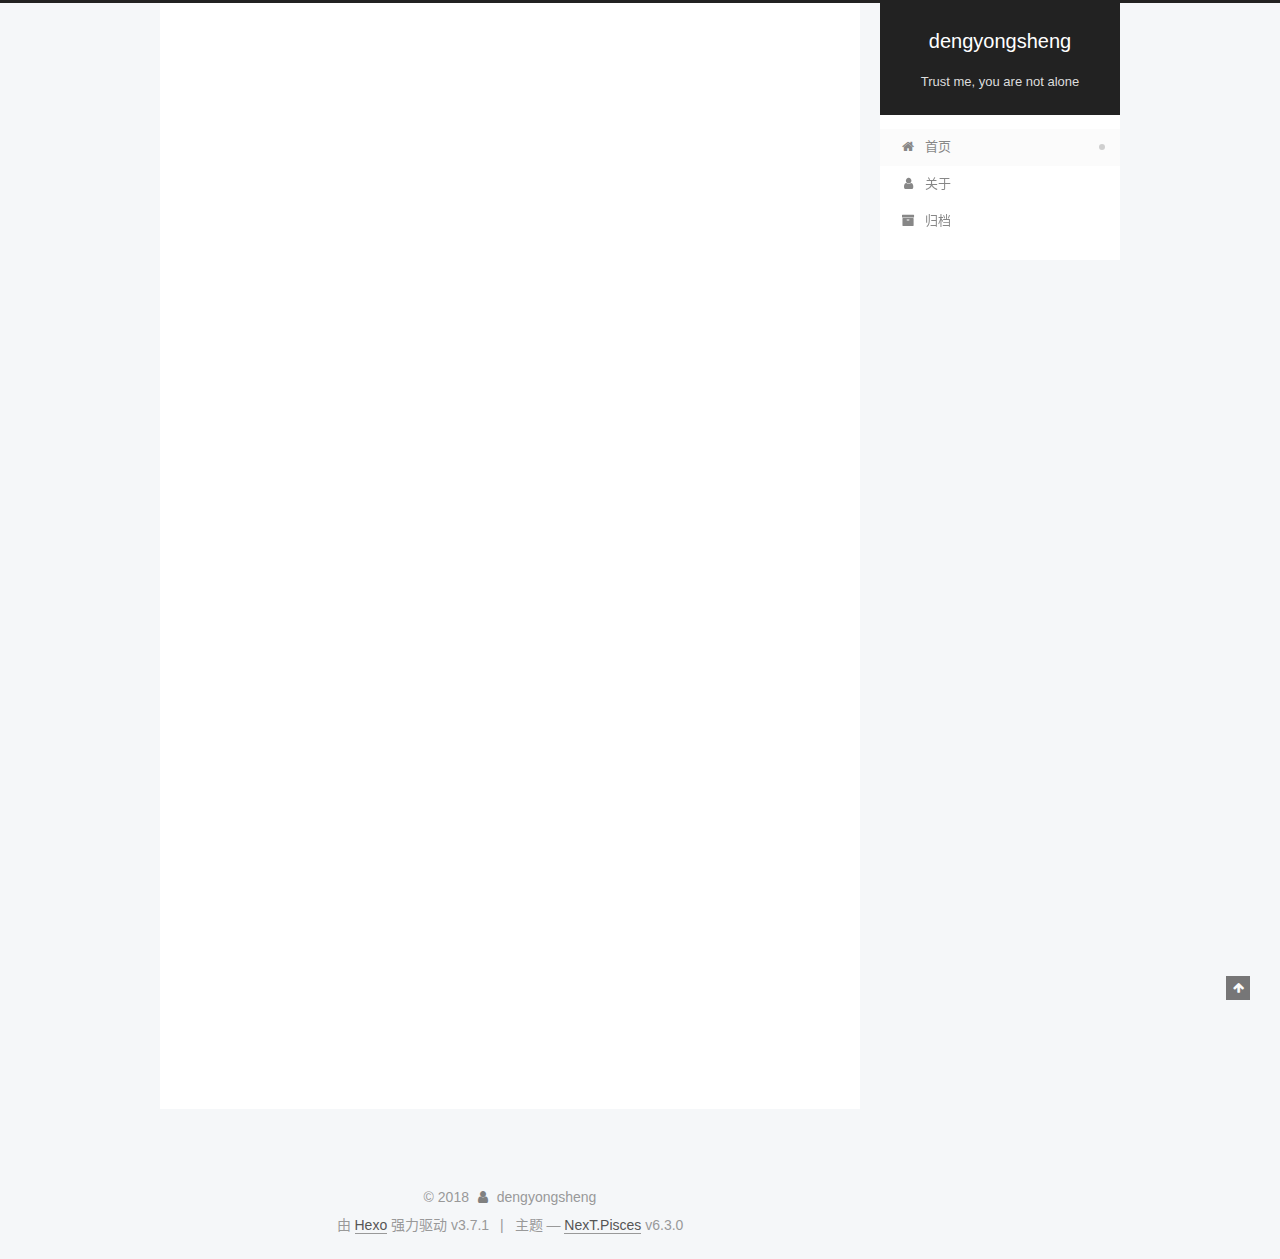
==== commit 6dfb1b24: "Site updated: 2018-06-21 17:23:37" ====
--- a/index.html
+++ b/index.html
@@ -751,9 +751,25 @@
             });
           } else {
             
-              var $element = $(document.getElementById(url));
-              $element.find('.leancloud-visitors-count').text('Counter not initialized! See more at console err msg.');
-              console.error('ATTENTION! LeanCloud counter has security bug, see here how to solve it: https://github.com/theme-next/hexo-leancloud-counter-security. \n But you also can use LeanCloud without security, by set \'security\' option to \'false\'.');
+              var newcounter = new Counter();
+              /* Set ACL */
+              var acl = new AV.ACL();
+              acl.setPublicReadAccess(true);
+              acl.setPublicWriteAccess(true);
+              newcounter.setACL(acl);
+              /* End Set ACL */
+              newcounter.set("title", title);
+              newcounter.set("url", url);
+              newcounter.set("time", 1);
+              newcounter.save(null, {
+                success: function(newcounter) {
+                  var $element = $(document.getElementById(url));
+                  $element.find('.leancloud-visitors-count').text(newcounter.get('time'));
+                },
+                error: function(newcounter, error) {
+                  console.log('Failed to create');
+                }
+              });
             
           }
         },
--- a/css/main.css
+++ b/css/main.css
@@ -189,7 +189,7 @@
   font-size: 14px;
   line-height: 2;
   color: #555;
-  background: #fff;
+  background: #f5f7f9;
 }
 @media (max-width: 767px) {
   body {
@@ -934,11 +934,11 @@
   display: inline-block;
   padding: 0 20px;
   font-size: 14px;
-  color: #fff;
-  background: #222;
-  border: 2px solid #222;
+  color: #555;
+  background: #fff;
+  border: 2px solid #555;
   text-decoration: none;
-  border-radius: 0;
+  border-radius: 2px;
   transition-property: background-color;
   transition-duration: 0.2s;
   transition-timing-function: ease-in-out;
@@ -947,8 +947,8 @@
 }
 .btn:hover {
   border-color: #222;
-  color: #222;
-  background: #fff;
+  color: #fff;
+  background: #222;
 }
 .btn +.btn {
   margin: 0 0 8px 8px;
@@ -1060,7 +1060,7 @@
   width: 24px;
   background: #222;
   font-size: 12px;
-  opacity: 1;
+  opacity: 0.6;
   color: #fff;
   cursor: pointer;
   text-align: center;
@@ -1081,7 +1081,7 @@
   }
 }
 .back-to-top.back-to-top-on {
-  bottom: 19px;
+  bottom: 30px;
 }
 .header {
   background: transparent;
@@ -1130,7 +1130,7 @@
 .site-subtitle {
   margin-top: 10px;
   font-size: 13px;
-  color: #999;
+  color: #ddd;
 }
 .use-motion .brand {
   opacity: 0;
@@ -1203,7 +1203,8 @@
   transition-timing-function: ease-in-out;
   transition-delay: 0s;
 }
-.menu .menu-item a:hover {
+.menu .menu-item a:hover,
+.menu-item-active a {
   border-bottom-color: #222;
 }
 .menu .menu-item .fa {
@@ -1736,9 +1737,9 @@
   display: block;
   margin: 0 auto;
   padding: 2px;
-  max-width: 96px;
+  max-width: 120px;
   height: auto;
-  border: 2px solid #333;
+  border: 1px solid #eee;
   opacity: 1;
 }
 img:hover {
@@ -1752,15 +1753,15 @@
   transform: rotateZ(360deg);
 }
 .site-author-name {
-  margin: 5px 0 0;
+  margin: 0;
   text-align: center;
-  color: #f5f5f5;
-  font-weight: normal;
+  color: #222;
+  font-weight: 600;
 }
 .site-description {
-  margin-top: 5px;
+  margin-top: 0;
   text-align: center;
-  font-size: 14px;
+  font-size: 13px;
   color: #999;
 }
 .site-state {
@@ -1772,7 +1773,7 @@
 .site-state-item {
   display: inline-block;
   padding: 0 15px;
-  border-left: 1px solid #333;
+  border-left: 1px solid #eee;
 }
 .site-state-item:first-child {
   border-left: none;
@@ -1785,11 +1786,11 @@
   text-align: center;
   color: inherit;
   font-weight: 600;
-  font-size: 18px;
+  font-size: 16px;
 }
 .site-state-item-name {
   font-size: 13px;
-  color: inherit;
+  color: #999;
 }
 .feed-link {
   margin-top: 20px;
@@ -1833,7 +1834,7 @@
   width: 4px;
   height: 4px;
   border-radius: 50%;
-  background: #0814ff;
+  background: #ff8fff;
 }
 .links-of-blogroll {
   font-size: 13px;
@@ -1871,7 +1872,7 @@
   color: #555;
 }
 .sidebar-nav li:hover {
-  color: #f5f5f5;
+  color: #fc6423;
 }
 .page-post-detail .sidebar-nav-toc {
   padding: 0 5px;
@@ -1880,11 +1881,11 @@
   margin-left: 10px;
 }
 .sidebar-nav .sidebar-nav-active {
-  color: #87daff;
-  border-bottom-color: #87daff;
+  color: #fc6423;
+  border-bottom-color: #fc6423;
 }
 .sidebar-nav .sidebar-nav-active:hover {
-  color: #87daff;
+  color: #fc6423;
 }
 .sidebar-panel {
   display: none;
@@ -1917,12 +1918,12 @@
   transition-timing-function: ease-in-out;
   transition-delay: 0s;
   transition-property: all;
-  color: #999;
-  border-bottom-color: #555;
+  color: #666;
+  border-bottom-color: #ccc;
 }
 .post-toc ol a:hover {
-  color: #ccc;
-  border-bottom-color: #ccc;
+  color: #000;
+  border-bottom-color: #000;
 }
 .post-toc .nav-item {
   overflow: hidden;
@@ -1943,14 +1944,14 @@
   display: block;
 }
 .post-toc .nav .active > a {
-  color: #87daff;
-  border-bottom-color: #87daff;
+  color: #fc6423;
+  border-bottom-color: #fc6423;
 }
 .post-toc .nav .active-current > a {
-  color: #87daff;
+  color: #fc6423;
 }
 .post-toc .nav .active-current > a:hover {
-  color: #87daff;
+  color: #fc6423;
 }
 .footer {
   font-size: 14px;
@@ -2242,6 +2243,16 @@
   transform: translate(-50%, -50%);
   color: #ccc;
 }
+@media (min-width: 768px) and (max-width: 991px) {
+  .busuanzi-count {
+    width: auto;
+  }
+}
+@media (max-width: 767px) {
+  .busuanzi-count {
+    width: auto;
+  }
+}
 .site-uv,
 .site-pv,
 .page-pv {
@@ -2470,7 +2481,7 @@
   }
 }
 .page-post-detail .sidebar-toggle-line {
-  background: #87daff;
+  background: #fc6423;
 }
 .page-post-detail .comments {
   overflow: hidden;
@@ -2493,104 +2504,453 @@
 ul.breadcrumb li+li:last-child {
   font-weight: bold;
 }
-@media (max-width: 767px) {
-  .header-inner,
-  .container .main-inner,
+.header {
+  position: relative;
+  margin: 0 auto;
+  width: 960px;
+}
+@media (min-width: 768px) and (max-width: 991px) {
+  .header {
+    width: auto;
+  }
+}
+@media (max-width: 767px) {
+  .header {
+    width: auto;
+  }
+}
+.header-inner {
+  position: absolute;
+  top: 0;
+  overflow: hidden;
+  padding: 0;
+  width: 240px;
+  background: #fff;
+  box-shadow: initial;
+  border-radius: initial;
+}
+@media (min-width: 1600px) {
+  .container .header-inner {
+    width: 240px;
+  }
+}
+@media (min-width: 768px) and (max-width: 991px) {
+  .header-inner {
+    position: relative;
+    width: auto;
+    border-radius: initial;
+  }
+}
+@media (max-width: 767px) {
+  .header-inner {
+    position: relative;
+    width: auto;
+    border-radius: initial;
+  }
+}
+.main:before,
+.main:after {
+  content: " ";
+  display: table;
+}
+.main:after {
+  clear: both;
+}
+@media (min-width: 768px) and (max-width: 991px) {
+  .main {
+    padding-bottom: 100px;
+  }
+}
+@media (max-width: 767px) {
+  .main {
+    padding-bottom: 100px;
+  }
+}
+.container .main-inner {
+  width: 960px;
+}
+@media (min-width: 768px) and (max-width: 991px) {
+  .container .main-inner {
+    width: auto;
+  }
+}
+@media (max-width: 767px) {
+  .container .main-inner {
+    width: auto;
+  }
+}
+.content-wrap {
+  float: right;
+  box-sizing: border-box;
+  padding: 40px;
+  width: 700px;
+  background: #fff;
+  min-height: 700px;
+  box-shadow: initial;
+  border-radius: initial;
+}
+@media (min-width: 768px) and (max-width: 991px) {
+  .content-wrap {
+    width: 100%;
+    padding: 20px;
+    border-radius: initial;
+  }
+}
+@media (max-width: 767px) {
+  .content-wrap {
+    width: 100%;
+    padding: 20px;
+    min-height: auto;
+    border-radius: initial;
+  }
+}
+.sidebar {
+  position: static;
+  float: left;
+  margin-top: 300px;
+  width: 240px;
+  background: #f5f7f9;
+  box-shadow: none;
+}
+@media (min-width: 768px) and (max-width: 991px) {
+  .sidebar {
+    display: none;
+  }
+}
+@media (max-width: 767px) {
+  .sidebar {
+    display: none;
+  }
+}
+.sidebar-toggle {
+  display: none;
+}
+.footer-inner {
+  width: 960px;
+  padding-left: 260px;
+}
+@media (min-width: 768px) and (max-width: 991px) {
   .footer-inner {
     width: auto;
-  }
-}
-embed {
+    padding-left: 0 !important;
+    padding-right: 0 !important;
+  }
+}
+@media (max-width: 767px) {
+  .footer-inner {
+    width: auto;
+    padding-left: 0 !important;
+    padding-right: 0 !important;
+  }
+}
+.sidebar-position-right .header-inner {
+  right: 0;
+}
+.sidebar-position-right .content-wrap {
+  float: left;
+}
+.sidebar-position-right .sidebar {
+  float: right;
+}
+.sidebar-position-right .footer-inner {
+  padding-left: 0;
+  padding-right: 260px;
+}
+.site-brand-wrapper {
+  position: relative;
+}
+.site-meta {
+  padding: 20px 0;
+  color: #fff;
+  background: #222;
+}
+@media (min-width: 768px) and (max-width: 991px) {
+  .site-meta {
+    box-shadow: 0 0 16px rgba(0,0,0,0.5);
+  }
+}
+@media (max-width: 767px) {
+  .site-meta {
+    box-shadow: 0 0 16px rgba(0,0,0,0.5);
+  }
+}
+.brand {
+  padding: 0;
+  background: none;
+}
+.brand:hover {
+  color: #fff;
+}
+.site-subtitle {
+  margin: 10px 10px 0;
+  font-weight: initial;
+}
+.site-search form {
+  display: none;
+}
+.site-nav {
+  border-top: none;
+}
+@media (min-width: 768px) and (max-width: 991px) {
+  .site-nav {
+    display: none !important;
+  }
+}
+@media (min-width: 768px) and (max-width: 991px) {
+  .site-nav-on {
+    display: block !important;
+  }
+}
+.menu .menu-item {
   display: block;
-  margin: 0px auto 25px auto;
-}
-.custom-logo .site-meta-headline {
-  text-align: center;
-}
-.custom-logo .brand {
-  background: none;
-}
-.custom-logo .site-title {
-  margin: 10px auto 0;
-  font-size: 24px;
-  color: #222;
-}
-.custom-logo .site-title a {
-  border: none;
-}
-.custom-logo-image {
-  margin: 0 auto;
-  padding: 5px;
-  max-width: 150px;
-  background: #fff;
-}
-@media (max-width: 767px) {
-  .site-nav {
-    position: absolute;
-    left: 0;
-    top: 52px;
-    margin: 0;
-    width: 100%;
-    padding: 0;
-    background: #fff;
-    border-bottom: 1px solid #ddd;
-    z-index: 1030;
-  }
-}
-@media (max-width: 767px) {
-  .menu {
-    text-align: left;
-  }
-}
-@media (max-width: 767px) {
-  .menu .menu-item {
-    display: block;
-    margin: 0 10px;
-    vertical-align: top;
-  }
+  margin: 0;
+}
+.menu .menu-item a {
+  position: relative;
+  box-sizing: border-box;
+  padding: 5px 20px;
+  text-align: left;
+  line-height: inherit;
+  transition-property: background-color;
+  transition-duration: 0.2s;
+  transition-timing-function: ease-in-out;
+  transition-delay: 0s;
+}
+.menu .menu-item a:hover,
+.menu-item-active a {
+  background: #f9f9f9;
+  border-bottom-color: #fff;
 }
 .menu .menu-item .badge {
   display: inline-block;
-  padding: 1px 4px;
-  margin-left: 5px;
+  padding: 2px 5px;
   font-weight: 700;
   line-height: 1;
+  color: #fff;
   text-align: center;
   white-space: nowrap;
-  background-color: #eee;
-}
-@media (max-width: 767px) {
-  .menu .menu-item .badge {
-    float: right;
-    margin: 0.35em 0 0 0;
-  }
-}
-@media (max-width: 767px) {
-  .menu .menu-item br {
-    display: none;
-  }
-}
-@media (max-width: 767px) {
-  .menu .menu-item a {
-    padding: 5px 10px;
-    border-bottom-color: #fff !important;
-  }
-}
-.menu .menu-item .fa {
+  vertical-align: middle;
+  background-color: #ccc;
+  border-radius: 10px;
+  float: right;
+  margin: 0.35em 0 0 0;
+  text-shadow: 1px 1px 0px rgba(0,0,0,0.1);
+}
+.menu .menu-item br {
+  display: none;
+}
+.menu-item-active a:after {
+  content: " ";
+  position: absolute;
+  top: 50%;
+  margin-top: -3px;
+  right: 15px;
+  width: 6px;
+  height: 6px;
+  border-radius: 50%;
+  background-color: #bbb;
+}
+.btn-bar {
+  background-color: #fff;
+}
+.site-nav-toggle {
+  left: 20px;
+  top: 50%;
+  -webkit-transform: translateY(-50%);
+  -webkit-transform: translateY(-50%);
+  -moz-transform: translateY(-50%);
+  -ms-transform: translateY(-50%);
+  -o-transform: translateY(-50%);
+  transform: translateY(-50%);
+}
+@media (min-width: 768px) and (max-width: 991px) {
+  .site-nav-toggle {
+    display: block;
+  }
+}
+.sub-menu {
+  margin: 0;
+  padding: 6px 0;
+  background: #fff !important;
+  border-bottom: 1px solid #ddd;
+}
+.sub-menu .menu-item {
+  display: inline-block !important;
+}
+.sub-menu .menu-item a {
+  padding: initial !important;
+  margin: 5px 10px;
+}
+.sub-menu .menu-item a:hover {
+  background: initial !important;
+  color: #fc6423;
+}
+.sub-menu .menu-item-active a {
+  background: #fff !important;
+  color: #fc6423;
+  border-bottom-color: #fc6423;
+}
+.sub-menu .menu-item-active a:hover {
+  background: #fff !important;
+  border-bottom-color: #fc6423;
+}
+.sub-menu .menu-item-active a:after {
+  content: initial;
+}
+.use-motion .sidebar .motion-element {
+  opacity: 1;
+}
+.sidebar {
+  margin-left: -100%;
+  right: auto;
+  bottom: auto;
+  -webkit-transform: none;
+}
+.sidebar-inner {
+  box-sizing: border-box;
+  width: 240px;
+  color: #555;
+  background: #fff;
+  box-shadow: initial;
+  border-radius: initial;
+  opacity: 0;
+}
+.sidebar-inner.affix {
+  position: fixed;
+  top: 12px;
+}
+.sidebar-inner.affix-bottom {
+  position: absolute;
+}
+.site-overview {
+  text-align: left;
+}
+.site-author:before,
+.site-author:after {
+  content: " ";
+  display: table;
+}
+.site-author:after {
+  clear: both;
+}
+.sidebar a,
+.sidebar .exturl {
+  color: #555;
+}
+.sidebar a:hover,
+.sidebar .exturl:hover {
+  color: #222;
+}
+.site-state-item {
+  padding: 0 10px;
+}
+.links-of-author-item a:before,
+.links-of-author-item .exturl:before {
+  display: none;
+}
+.links-of-author-item a,
+.links-of-author-item .exturl {
+  border-bottom: none;
+  text-decoration: underline;
+}
+.feed-link {
+  border-top: 1px dotted #ccc;
+  border-bottom: 1px dotted #ccc;
+  text-align: center;
+}
+.feed-link a {
+  display: block;
+  color: #fc6423;
+  border: none;
+}
+.feed-link a:hover {
+  background: none;
+  color: #e34603;
+}
+.feed-link a:hover i {
+  color: #e34603;
+}
+.links-of-author {
+  display: flex;
+  flex-wrap: wrap;
+  justify-content: center;
+}
+.links-of-author .exturl {
+  font-size: 13px;
+}
+.links-of-author-item {
+  margin: 5px 0 0;
+  width: 50%;
+}
+.links-of-author-item a,
+.links-of-author-item .exturl {
+  max-width: 216px;
+  box-sizing: border-box;
+  display: inline-block;
   margin-right: 0;
-}
-.menu-item-active a {
-  border-bottom-color: #222 !important;
-  color: #222;
-}
-@media (max-width: 767px) {
-  .menu-item-active a {
-    border-bottom-color: #fff !important;
-  }
-}
-.site-search form {
-  display: none;
+  margin-bottom: 0;
+  padding: 0 5px;
+  overflow: hidden;
+  white-space: nowrap;
+  text-overflow: ellipsis;
+}
+.links-of-author-item a,
+.links-of-author-item .exturl {
+  display: block;
+  text-decoration: none;
+}
+.links-of-author-item a:hover,
+.links-of-author-item .exturl:hover {
+  border-radius: 4px;
+  background: #eee;
+}
+.links-of-author-item .fa {
+  margin-right: 2px;
+  font-size: 16px;
+}
+.links-of-author-item .fa-globe {
+  font-size: 15px;
+}
+.links-of-blogroll {
+  text-align: center;
+  margin-top: 20px;
+  padding: 3px 0 0;
+  border-top: 1px dotted #ccc;
+}
+.links-of-blogroll-title {
+  margin-top: 0;
+}
+.links-of-blogroll-item {
+  padding: 0;
+}
+.links-of-blogroll-inline:before,
+.links-of-blogroll-inline:after {
+  content: " ";
+  display: table;
+}
+.links-of-blogroll-inline:after {
+  clear: both;
 }
 .links-of-blogroll-inline .links-of-blogroll-item {
-  display: inline-block;
-}
+  margin: 5px 0 0;
+  width: 50%;
+  display: inline-block;
+  width: unset;
+}
+.links-of-blogroll-inline .links-of-blogroll-item a,
+.links-of-blogroll-inline .links-of-blogroll-item .exturl {
+  max-width: 216px;
+  box-sizing: border-box;
+  display: inline-block;
+  margin-right: 0;
+  margin-bottom: 0;
+  padding: 0 5px;
+  overflow: hidden;
+  white-space: nowrap;
+  text-overflow: ellipsis;
+}
+@media (max-width: 767px) {
+  .post-body {
+    text-align: justify;
+  }
+}
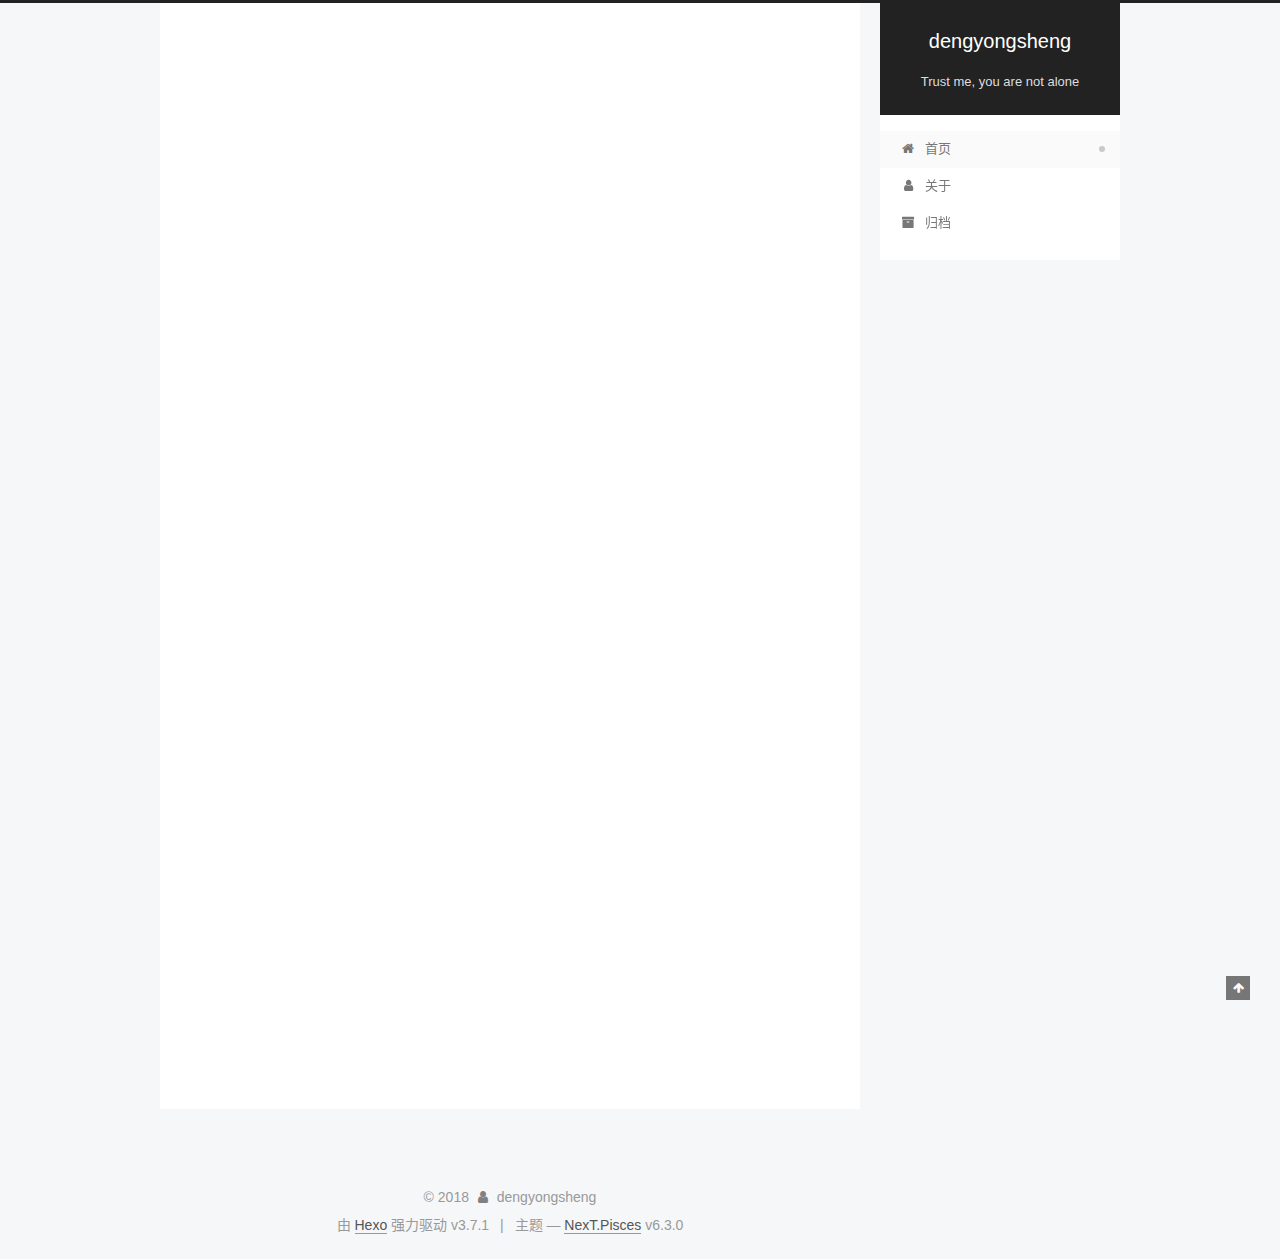
==== commit 958aa038: "Site updated: 2018-06-21 17:24:03" ====
--- a/index.html
+++ b/index.html
@@ -738,11 +738,11 @@
             counter.fetchWhenSave(true);
             counter.increment("time");
             
+              var $element = $(document.getElementById(url));
+              $element.find('.leancloud-visitors-count').text(counter.get('time'));
+            
             counter.save(null, {
               success: function(counter) {
-                
-                  var $element = $(document.getElementById(url));
-                  $element.find('.leancloud-visitors-count').text(counter.get('time'));
                 
               },
               error: function(counter, error) {
--- a/css/main.css
+++ b/css/main.css
@@ -1834,7 +1834,7 @@
   width: 4px;
   height: 4px;
   border-radius: 50%;
-  background: #ff8fff;
+  background: #a241bb;
 }
 .links-of-blogroll {
   font-size: 13px;
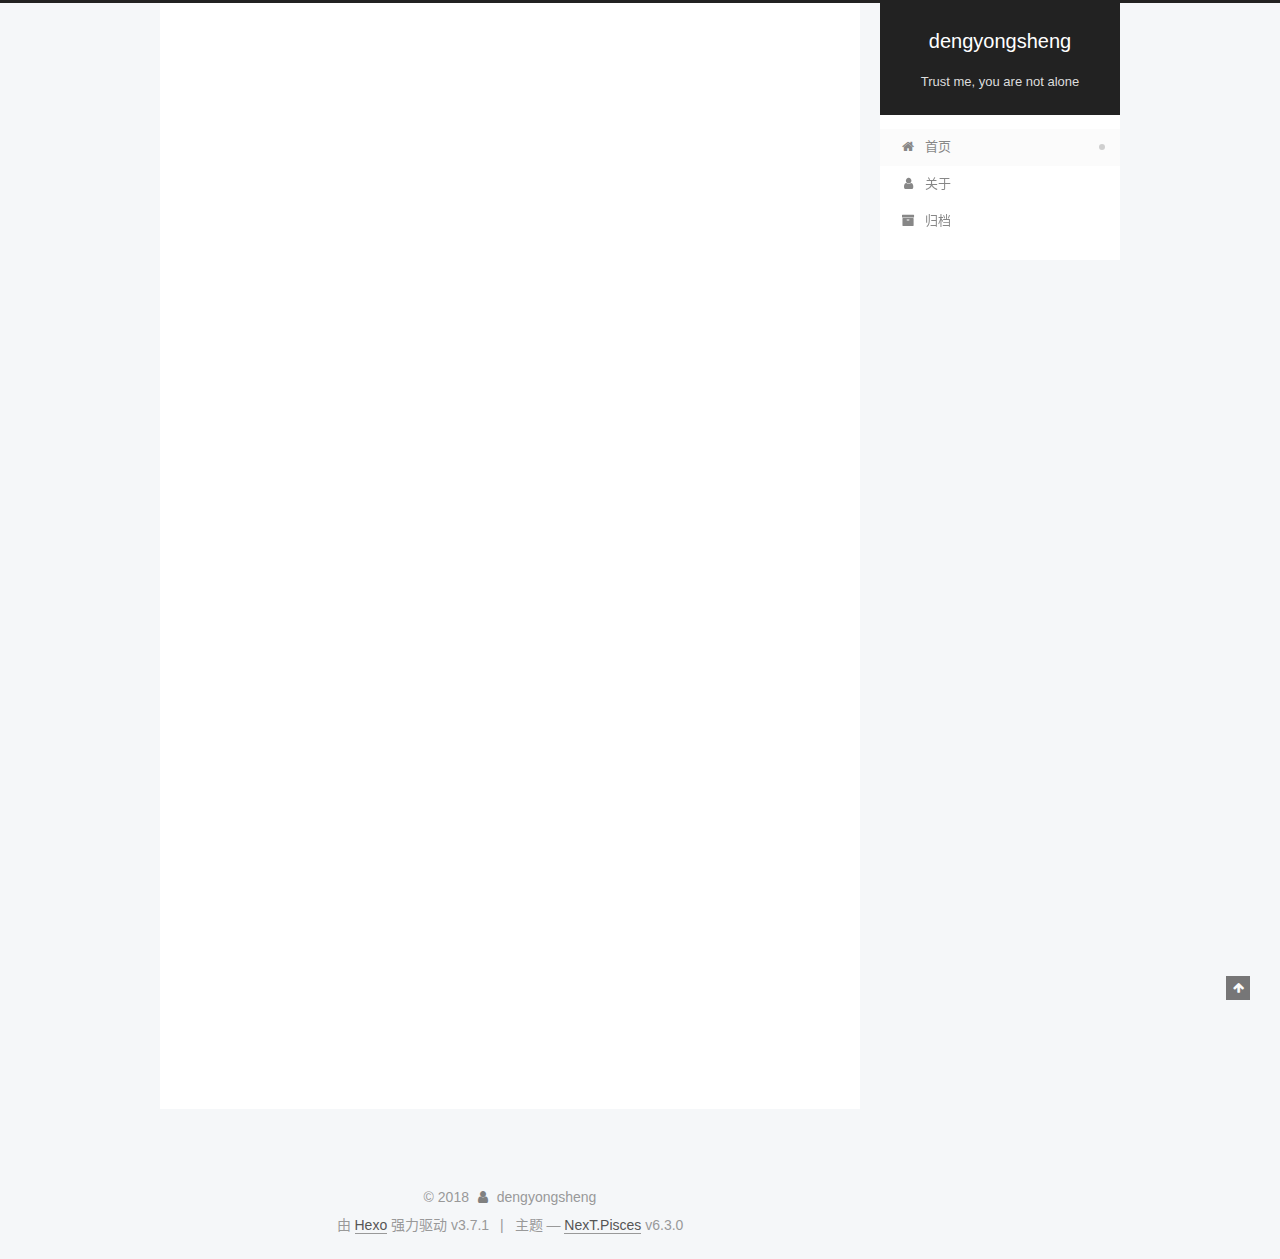
==== commit 14b5d6be: "Site updated: 2018-06-21 18:22:01" ====
--- a/index.html
+++ b/index.html
@@ -345,6 +345,18 @@
 
           
             
+              <span class="post-comments-count">
+                <span class="post-meta-divider">|</span>
+                <span class="post-meta-item-icon">
+                  <i class="fa fa-comment-o"></i>
+                </span>
+                <a href="/2018/06/05/hello-world/#comments" itemprop="discussionUrl">
+                
+                  <span class="post-comments-count disqus-comment-count"
+                        data-disqus-identifier="2018/06/05/hello-world/" itemprop="commentCount"></span>
+                </a>
+              </span>
+            
           
 
           
@@ -646,6 +658,14 @@
 
   
 
+  
+    <script id="dsq-count-scr" src="https://dengyongsheng.disqus.com/count.js" async></script>
+  
+
+  
+
+
+
 
 
 	
@@ -657,10 +677,6 @@
   
 
 
-
-
-
-  
 
 
 
--- a/css/main.css
+++ b/css/main.css
@@ -1834,7 +1834,7 @@
   width: 4px;
   height: 4px;
   border-radius: 50%;
-  background: #a241bb;
+  background: #6320c2;
 }
 .links-of-blogroll {
   font-size: 13px;
